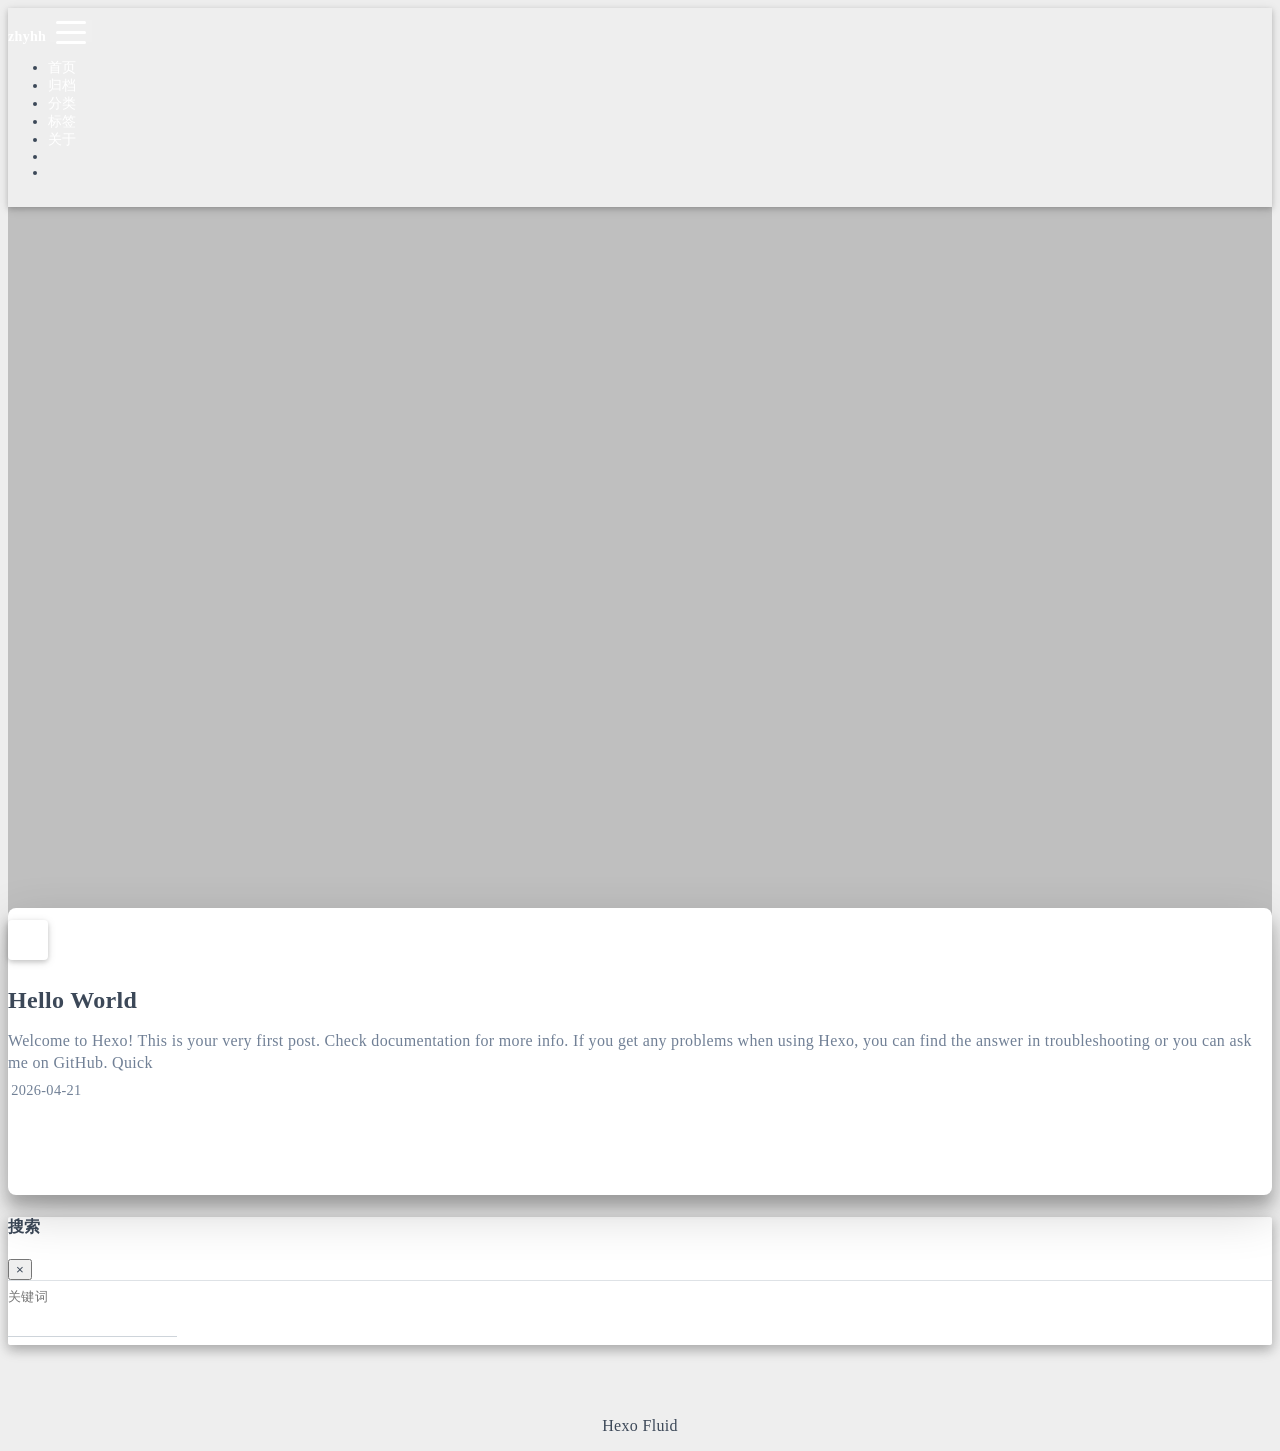
==== index.html @ b913017f "调亮头图" ====
<!DOCTYPE html>
<html lang="zh-CN" data-default-color-scheme=auto>



<head>
  <meta charset="UTF-8">

  <link rel="apple-touch-icon" sizes="76x76" href="/img/fluid.png">
  <link rel="icon" href="/img/fluid.png">
  

  <meta name="viewport" content="width=device-width, initial-scale=1.0, maximum-scale=5.0, shrink-to-fit=no">
  <meta http-equiv="x-ua-compatible" content="ie=edge">
  
  <meta name="theme-color" content="#2f4154">
  <meta name="author" content="zhyhh">
  <meta name="keywords" content="">
  
    <meta property="og:type" content="website">
<meta property="og:title" content="zhyhh&#39;s blog">
<meta property="og:url" content="http://example.com/index.html">
<meta property="og:site_name" content="zhyhh&#39;s blog">
<meta property="og:locale" content="zh_CN">
<meta property="article:author" content="zhyhh">
<meta name="twitter:card" content="summary_large_image">
  
  
    <meta name="referrer" content="no-referrer-when-downgrade">
  
  
  <title>zhyhh&#39;s blog</title>

  <link  rel="stylesheet" href="https://lib.baomitu.com/twitter-bootstrap/4.6.1/css/bootstrap.min.css" />





<!-- 主题依赖的图标库，不要自行修改 -->
<!-- Do not modify the link that theme dependent icons -->

<link rel="stylesheet" href="//at.alicdn.com/t/c/font_1749284_5i9bdhy70f8.css">



<link rel="stylesheet" href="//at.alicdn.com/t/c/font_1736178_k526ubmyhba.css">


<link  rel="stylesheet" href="/css/main.css" />


  <link id="highlight-css" rel="stylesheet" href="/css/highlight.css" />
  
    <link id="highlight-css-dark" rel="stylesheet" href="/css/highlight-dark.css" />
  




  <script id="fluid-configs">
    var Fluid = window.Fluid || {};
    Fluid.ctx = Object.assign({}, Fluid.ctx)
    var CONFIG = {"hostname":"example.com","root":"/","version":"1.9.9","typing":{"enable":true,"typeSpeed":70,"cursorChar":"_","loop":false,"scope":[]},"anchorjs":{"enable":true,"element":"h1,h2,h3,h4,h5,h6","placement":"left","visible":"hover","icon":""},"progressbar":{"enable":true,"height_px":3,"color":"#29d","options":{"showSpinner":false,"trickleSpeed":100}},"code_language":{"enable":true,"default":"TEXT"},"copy_btn":true,"image_caption":{"enable":true},"image_zoom":{"enable":true,"img_url_replace":["",""]},"toc":{"enable":true,"expand_all":true,"placement":"right","headingSelector":"h1,h2,h3,h4,h5,h6","collapseDepth":0},"lazyload":{"enable":true,"loading_img":"/img/loading.gif","onlypost":false,"offset_factor":2},"web_analytics":{"enable":false,"follow_dnt":true,"baidu":null,"google":{"measurement_id":null},"tencent":{"sid":null,"cid":null},"leancloud":{"app_id":null,"app_key":null,"server_url":null,"path":"window.location.pathname","ignore_local":false},"openkounter":{"server_url":"https://open-kounter.mintimate.cn","path":"window.location.pathname","ignore_local":false},"umami":{"src":null,"website_id":null,"domains":null,"start_time":"2024-01-01T00:00:00.000Z","token":null,"api_server":null}},"search_path":"/local-search.xml","include_content_in_search":true};

    if (CONFIG.web_analytics.follow_dnt) {
      var dntVal = navigator.doNotTrack || window.doNotTrack || navigator.msDoNotTrack;
      Fluid.ctx.dnt = dntVal && (dntVal.startsWith('1') || dntVal.startsWith('yes') || dntVal.startsWith('on'));
    }
  </script>
  <script  src="/js/utils.js" ></script>
  <script  src="/js/color-schema.js" ></script>
  


  
<meta name="generator" content="Hexo 8.1.1"></head>


<body>
  

  <header>
    

<div class="header-inner" style="height: 100vh;">
  <nav id="navbar" class="navbar fixed-top  navbar-expand-lg navbar-dark scrolling-navbar">
  <div class="container">
    <a class="navbar-brand" href="/">
      <strong>zhyhh</strong>
    </a>

    <button id="navbar-toggler-btn" class="navbar-toggler" type="button" data-toggle="collapse"
            data-target="#navbarSupportedContent"
            aria-controls="navbarSupportedContent" aria-expanded="false" aria-label="Toggle navigation">
      <div class="animated-icon"><span></span><span></span><span></span></div>
    </button>

    <!-- Collapsible content (desktop) -->
    <div class="collapse navbar-collapse" id="navbarSupportedContent">
      <ul class="navbar-nav ml-auto text-center">
        
          
          
          
          
            <li class="nav-item">
              <a class="nav-link" href="/" target="_self">
                <i class="iconfont icon-home-fill"></i>
                <span>首页</span>
              </a>
            </li>
          
        
          
          
          
          
            <li class="nav-item">
              <a class="nav-link" href="/archives/" target="_self">
                <i class="iconfont icon-archive-fill"></i>
                <span>归档</span>
              </a>
            </li>
          
        
          
          
          
          
            <li class="nav-item">
              <a class="nav-link" href="/categories/" target="_self">
                <i class="iconfont icon-category-fill"></i>
                <span>分类</span>
              </a>
            </li>
          
        
          
          
          
          
            <li class="nav-item">
              <a class="nav-link" href="/tags/" target="_self">
                <i class="iconfont icon-tags-fill"></i>
                <span>标签</span>
              </a>
            </li>
          
        
          
          
          
          
            <li class="nav-item">
              <a class="nav-link" href="/about/" target="_self">
                <i class="iconfont icon-user-fill"></i>
                <span>关于</span>
              </a>
            </li>
          
        
        
          <li class="nav-item" id="search-btn">
            <a class="nav-link" target="_self" href="javascript:;" data-toggle="modal" data-target="#modalSearch" aria-label="Search">
              <i class="iconfont icon-search"></i>
            </a>
          </li>
          
        
        
          <li class="nav-item" id="color-toggle-btn">
            <a class="nav-link" target="_self" href="javascript:;" aria-label="Color Toggle">
              <i class="iconfont icon-dark" id="color-toggle-icon"></i>
            </a>
          </li>
        
      </ul>
    </div>
  </div>
</nav>

<!-- Mobile grid menu overlay -->
<div id="mobile-grid-menu" class="d-lg-none">
  <div class="mobile-grid-menu-inner">
    <div class="container">
      <div class="row">
        
          
          
          
          
            <div class="col-4 mobile-grid-cell">
              <a href="/" target="_self">
                <div class="mobile-grid-item">
                  <i class="iconfont icon-home-fill"></i>
                  <span>首页</span>
                </div>
              </a>
            </div>
          
        
          
          
          
          
            <div class="col-4 mobile-grid-cell">
              <a href="/archives/" target="_self">
                <div class="mobile-grid-item">
                  <i class="iconfont icon-archive-fill"></i>
                  <span>归档</span>
                </div>
              </a>
            </div>
          
        
          
          
          
          
            <div class="col-4 mobile-grid-cell">
              <a href="/categories/" target="_self">
                <div class="mobile-grid-item">
                  <i class="iconfont icon-category-fill"></i>
                  <span>分类</span>
                </div>
              </a>
            </div>
          
        
          
          
          
          
            <div class="col-4 mobile-grid-cell">
              <a href="/tags/" target="_self">
                <div class="mobile-grid-item">
                  <i class="iconfont icon-tags-fill"></i>
                  <span>标签</span>
                </div>
              </a>
            </div>
          
        
          
          
          
          
            <div class="col-4 mobile-grid-cell">
              <a href="/about/" target="_self">
                <div class="mobile-grid-item">
                  <i class="iconfont icon-user-fill"></i>
                  <span>关于</span>
                </div>
              </a>
            </div>
          
        
        
          <div class="col-4 mobile-grid-cell" id="mobile-search-btn">
            <a href="javascript:;" data-toggle="modal" data-target="#modalSearch" aria-label="Search">
              <div class="mobile-grid-item">
                <i class="iconfont icon-search"></i>
                <span>搜索</span>
              </div>
            </a>
          </div>
        
        
          <div class="col-4 mobile-grid-cell" id="mobile-color-toggle-btn"
               data-label-light="开灯"
               data-label-dark="关灯">
            <a href="javascript:;" aria-label="Color Toggle">
              <div class="mobile-grid-item">
                <i class="iconfont icon-dark" id="mobile-color-toggle-icon"></i>
                <span id="mobile-color-toggle-label">关灯</span>
              </div>
            </a>
          </div>
        
      </div>
    </div>
  </div>
</div>

  

<div id="banner" class="banner" parallax=true
     style="background: url('/img/banner.png') no-repeat center center; background-size: cover;">
  <div class="full-bg-img">
    <div class="mask flex-center" style="background-color: rgba(0, 0, 0, 0.2)">
      <div class="banner-text text-center fade-in-up">
        <div class="h2">
          
            <span id="subtitle" data-typed-text="zhyhh的个人博客"></span>
          
        </div>

        
      </div>

      
        <div class="scroll-down-bar">
          <i class="iconfont icon-arrowdown"></i>
        </div>
      
    </div>
  </div>
</div>



</div>

  </header>

  <main>
    
      <div class="container nopadding-x-md">
        <div id="board"
          style="margin-top: 0">
          
          <div class="container">
            <div class="row">
              <div class="col-12 col-md-10 m-auto">
                

<h1 style="display: none">zhyhh&#39;s blog</h1>

  <div class="row mx-auto index-card">
    
    
    <article class="col-12 col-md-12 mx-auto index-info">
      <h2 class="index-header">
        
        <a href="/2026/04/21/hello-world/" target="_self">
          Hello World
        </a>
      </h2>

      
      <a class="index-excerpt index-excerpt__noimg" href="/2026/04/21/hello-world/" target="_self">
        <div>
          Welcome to Hexo! This is your very first post. Check documentation for more info. If you get any problems when using Hexo, you can find the answer in troubleshooting or you can ask me on GitHub. Quick
        </div>
      </a>

      <div class="index-btm post-metas">
        
          <div class="post-meta mr-3">
            <i class="iconfont icon-date"></i>
            <time datetime="2026-04-21 21:25" pubdate>
              2026-04-21
            </time>
          </div>
        
        
        
      </div>
    </article>
  </div>





              </div>
            </div>
          </div>
        </div>
      </div>
    

    
      <a id="scroll-top-button" aria-label="TOP" href="#" role="button">
        <i class="iconfont icon-arrowup" aria-hidden="true"></i>
      </a>
    

    
      <div class="modal fade" id="modalSearch" tabindex="-1" role="dialog" aria-labelledby="ModalLabel"
     aria-hidden="true">
  <div class="modal-dialog modal-dialog-scrollable modal-lg" role="document">
    <div class="modal-content">
      <div class="modal-header text-center">
        <h4 class="modal-title w-100 font-weight-bold">搜索</h4>
        <button type="button" id="local-search-close" class="close" data-dismiss="modal" aria-label="Close">
          <span aria-hidden="true">&times;</span>
        </button>
      </div>
      <div class="modal-body mx-3">
        <div class="md-form mb-5">
          <input type="text" id="local-search-input" class="form-control validate">
          <label data-error="x" data-success="v" for="local-search-input">关键词</label>
        </div>
        <div class="list-group" id="local-search-result"></div>
      </div>
    </div>
  </div>
</div>

    

    
  </main>

  <footer>
    <div class="footer-inner">
  
    <div class="footer-content">
       <a href="https://hexo.io" target="_blank" rel="nofollow noopener"><span>Hexo</span></a> <i class="iconfont icon-love"></i> <a href="https://github.com/fluid-dev/hexo-theme-fluid" target="_blank" rel="nofollow noopener"><span>Fluid</span></a> 
    </div>
  
  
  
</div>

  </footer>

  <!-- Scripts -->
  
  <script  src="https://lib.baomitu.com/nprogress/0.2.0/nprogress.min.js" ></script>
  <link  rel="stylesheet" href="https://lib.baomitu.com/nprogress/0.2.0/nprogress.min.css" />

  <script>
    NProgress.configure({"showSpinner":false,"trickleSpeed":100})
    NProgress.start()
    window.addEventListener('load', function() {
      NProgress.done();
    })
  </script>


<script  src="https://lib.baomitu.com/jquery/3.6.4/jquery.min.js" ></script>
<script  src="https://lib.baomitu.com/twitter-bootstrap/4.6.1/js/bootstrap.min.js" ></script>
<script  src="/js/events.js" ></script>
<script  src="/js/plugins.js" ></script>


  <script  src="https://lib.baomitu.com/typed.js/2.0.12/typed.min.js" ></script>
  <script>
    (function (window, document) {
      var typing = Fluid.plugins.typing;
      var subtitle = document.getElementById('subtitle');
      if (!subtitle || !typing) {
        return;
      }
      var text = subtitle.getAttribute('data-typed-text');
      
        typing(text);
      
    })(window, document);
  </script>




  
    <script  src="/js/img-lazyload.js" ></script>
  




  <script  src="/js/local-search.js" ></script>




  
<script src="/js/click-firework.js"></script>



<!-- 主题的启动项，将它保持在最底部 -->
<!-- the boot of the theme, keep it at the bottom -->
<script  src="/js/boot.js" ></script>


  

  <noscript>
    <div class="noscript-warning">博客在允许 JavaScript 运行的环境下浏览效果更佳</div>
  </noscript>
</body>
</html>
---- css/main.css ----
.anchorjs-link {
  text-decoration: none !important;
  transition: opacity 0.2s ease-in-out;
}
.markdown-body h1:hover > .anchorjs-link,
h2:hover > .anchorjs-link,
h3:hover > .anchorjs-link,
h4:hover > .anchorjs-link,
h5:hover > .anchorjs-link,
h6:hover > .anchorjs-link {
  opacity: 1;
}
.banner {
  height: 100%;
  position: relative;
  overflow: hidden;
  cursor: default;
}
.banner .mask {
  position: absolute;
  width: 100%;
  height: 100%;
  background-color: rgba(0,0,0,0.3);
}
.banner[parallax="true"] {
  will-change: transform;
  -webkit-transform-style: preserve-3d;
  -webkit-backface-visibility: hidden;
  transition: transform 0.05s ease-out;
}
@media (max-width: 100vh) {
  .header-inner {
    max-height: 100vw;
  }
  #board {
    margin-top: -1rem !important;
  }
}
@media (max-width: 79.99vh) {
  .scroll-down-bar {
    display: none;
  }
}
#board {
  position: relative;
  margin-top: -2rem;
  padding: 3rem 0;
  background-color: var(--board-bg-color);
  transition: background-color 0.2s ease-in-out;
  border-radius: 0.5rem;
  z-index: 3;
  -webkit-box-shadow: 0 12px 15px 0 rgba(0,0,0,0.24), 0 17px 50px 0 rgba(0,0,0,0.19);
  box-shadow: 0 12px 15px 0 rgba(0,0,0,0.24), 0 17px 50px 0 rgba(0,0,0,0.19);
}
.code-widget {
  display: inline-block;
  background-color: transparent;
  font-size: 0.75rem;
  line-height: 1;
  font-weight: bold;
  padding: 0.3rem 0.1rem 0.1rem 0.1rem;
  position: absolute;
  right: 0.45rem;
  top: 0.15rem;
  z-index: 1;
}
.code-widget-light {
  color: #999;
}
.code-widget-dark {
  color: #bababa;
}
.copy-btn {
  cursor: pointer;
  user-select: none;
  -webkit-appearance: none;
  outline: none;
}
.copy-btn > i {
  font-size: 0.75rem !important;
  font-weight: 400;
  margin-right: 0.15rem;
  opacity: 0;
  transition: opacity 0.2s ease-in-out;
}
.markdown-body pre:hover > .copy-btn > i {
  opacity: 0.9;
}
.markdown-body pre:hover > .copy-btn,
.markdown-body pre:not(:hover) > .copy-btn {
  outline: none;
}
.license-box {
  background-color: rgba(27,31,35,0.05);
  transition: background-color 0.2s ease-in-out;
  border-radius: 4px;
  font-size: 0.9rem;
  overflow: hidden;
  padding: 1.25rem;
  position: relative;
  z-index: 1;
}
.license-box .license-icon {
  position: absolute;
  top: 50%;
  left: 100%;
}
.license-box .license-icon::after {
  content: "\e8e4";
  font-size: 12.5rem;
  line-height: 1;
  opacity: 0.1;
  position: relative;
  left: -0.85em;
  bottom: 0.5em;
  z-index: -1;
}
.license-box .license-title {
  margin-bottom: 1rem;
}
.license-box .license-title div:nth-child(1) {
  line-height: 1.2;
  margin-bottom: 0.25rem;
}
.license-box .license-title div:nth-child(2) {
  color: var(--sec-text-color);
  font-size: 0.8rem;
}
.license-box .license-meta {
  align-items: center;
  display: flex;
  flex-wrap: wrap;
  justify-content: flex-start;
}
.license-box .license-meta .license-meta-item {
  align-items: center;
  justify-content: center;
  margin-right: 1.5rem;
}
.license-box .license-meta .license-meta-item div:nth-child(1) {
  color: var(--sec-text-color);
  font-size: 0.8rem;
  font-weight: normal;
}
.license-box .license-meta .license-meta-item i.iconfont {
  font-size: 1rem;
}
@media (max-width: 575px) and (min-width: 425px) {
  .license-box .license-meta .license-meta-item {
    display: flex;
    justify-content: flex-start;
    flex-wrap: wrap;
    font-size: 0.8rem;
    flex: 0 0 50%;
    max-width: 50%;
    margin-right: 0;
  }
  .license-box .license-meta .license-meta-item div:nth-child(1) {
    margin-right: 0.5rem;
  }
  .license-box .license-meta .license-meta-date {
    order: -1;
  }
}
@media (max-width: 424px) {
  .license-box::after {
    top: -65px;
  }
  .license-box .license-meta {
    flex-direction: column;
    align-items: flex-start;
  }
  .license-box .license-meta .license-meta-item {
    display: flex;
    flex-wrap: wrap;
    font-size: 0.8rem;
  }
  .license-box .license-meta .license-meta-item div:nth-child(1) {
    margin-right: 0.5rem;
  }
}
.footer-inner {
  padding: 3rem 0 1rem 0;
  text-align: center;
}
.footer-inner > div:not(:first-child) {
  margin: 0.25rem 0;
  font-size: 0.85rem;
}
.footer-inner .statistics {
  display: flex;
  flex-direction: row;
  justify-content: center;
}
.footer-inner .statistics > span {
  flex: 1;
  margin: 0 0.25rem;
}
.footer-inner .statistics > *:nth-last-child(2):first-child {
  text-align: right;
}
.footer-inner .statistics > *:nth-last-child(2):first-child ~ * {
  text-align: left;
}
.footer-inner .beian {
  display: flex;
  flex-direction: row;
  justify-content: center;
}
.footer-inner .beian > * {
  margin: 0 0.25rem;
}
.footer-inner .beian-police {
  position: relative;
  overflow: hidden;
  display: inline-flex;
  align-items: center;
  justify-content: left;
}
.footer-inner .beian-police img {
  margin-right: 3px;
  width: 1rem;
  height: 1rem;
  margin-bottom: 0.1rem;
}
@media (max-width: 424px) {
  .footer-inner .statistics {
    flex-direction: column;
  }
  .footer-inner .statistics > *:nth-last-child(2):first-child {
    text-align: center;
  }
  .footer-inner .statistics > *:nth-last-child(2):first-child ~ * {
    text-align: center;
  }
  .footer-inner .beian {
    flex-direction: column;
  }
  .footer-inner .beian .beian-police {
    justify-content: center;
  }
  .footer-inner .beian > *:nth-last-child(2):first-child {
    text-align: center;
  }
  .footer-inner .beian > *:nth-last-child(2):first-child ~ * {
    text-align: center;
  }
}
sup > a::before,
.footnote-text::before {
  display: block;
  content: "";
  margin-top: -5rem;
  height: 5rem;
  width: 1px;
  visibility: hidden;
}
sup > a::before,
.footnote-text::before {
  display: inline-block;
}
.footnote-item::before {
  display: block;
  content: "";
  margin-top: -5rem;
  height: 5rem;
  width: 1px;
  visibility: hidden;
}
.footnote-list ol {
  list-style-type: none;
  counter-reset: sectioncounter;
  padding-left: 0.5rem;
  font-size: 0.95rem;
}
.footnote-list ol li:before {
  font-family: "Helvetica Neue", monospace, "Monaco";
  content: "[" counter(sectioncounter) "]";
  counter-increment: sectioncounter;
}
.footnote-list ol li+li {
  margin-top: 0.5rem;
}
.footnote-text {
  padding-left: 0.5em;
}
.navbar {
  background-color: transparent;
  font-size: 0.875rem;
  box-shadow: 0 2px 5px 0 rgba(0,0,0,0.16), 0 2px 10px 0 rgba(0,0,0,0.12);
  -webkit-box-shadow: 0 2px 5px 0 rgba(0,0,0,0.16), 0 2px 10px 0 rgba(0,0,0,0.12);
}
.navbar .navbar-brand {
  color: var(--navbar-text-color);
}
.navbar .navbar-toggler .animated-icon span {
  background-color: var(--navbar-text-color);
}
.navbar .nav-item .nav-link {
  display: block;
  color: var(--navbar-text-color);
  transition: color 0.2s ease-in-out, background-color 0.2s ease-in-out;
}
.navbar .nav-item .nav-link:hover {
  color: var(--link-hover-color);
}
.navbar .nav-item .nav-link:focus {
  color: var(--navbar-text-color);
}
.navbar .nav-item .nav-link i {
  font-size: 0.875rem;
  line-height: inherit;
}
.navbar .nav-item .nav-link i:only-child {
  margin: 0 0.2rem;
}
.navbar .navbar-toggler {
  border-width: 0;
  outline: 0;
}
.navbar.scrolling-navbar {
  will-change: background, padding;
  -webkit-transition: background 0.5s ease-in-out, padding 0.5s ease-in-out;
  transition: background 0.5s ease-in-out, padding 0.5s ease-in-out;
}
@media (min-width: 600px) {
  .navbar.scrolling-navbar {
    padding-top: 12px;
    padding-bottom: 12px;
  }
  .navbar.scrolling-navbar .navbar-nav > li {
    -webkit-transition-duration: 1s;
    transition-duration: 1s;
  }
}
.navbar.scrolling-navbar.top-nav-collapse {
  padding-top: 5px;
  padding-bottom: 5px;
}
.navbar .dropdown-menu {
  font-size: 0.875rem;
  color: var(--navbar-text-color);
  background-color: rgba(0,0,0,0.3);
  border: none;
  min-width: 8rem;
  -webkit-transition: background 0.5s ease-in-out, padding 0.5s ease-in-out;
  transition: background 0.5s ease-in-out, padding 0.5s ease-in-out;
}
@media (max-width: 991.98px) {
  .navbar .dropdown-menu {
    text-align: center;
  }
}
.navbar .dropdown-item {
  color: var(--navbar-text-color);
}
.navbar .dropdown-item:hover,
.navbar .dropdown-item:focus {
  color: var(--link-hover-color);
  background-color: rgba(0,0,0,0.1);
}
@media (min-width: 992px) {
  .navbar .dropdown:hover > .dropdown-menu {
    display: block;
  }
  .navbar .dropdown > .dropdown-toggle:active {
    pointer-events: none;
  }
  .navbar .dropdown-menu {
    top: 95%;
  }
}
.navbar .animated-icon {
  width: 30px;
  height: 20px;
  position: relative;
  margin: 0;
  -webkit-transform: rotate(0deg);
  -moz-transform: rotate(0deg);
  -o-transform: rotate(0deg);
  transform: rotate(0deg);
  -webkit-transition: 0.5s ease-in-out;
  -moz-transition: 0.5s ease-in-out;
  -o-transition: 0.5s ease-in-out;
  transition: 0.5s ease-in-out;
  cursor: pointer;
}
.navbar .animated-icon span {
  display: block;
  position: absolute;
  height: 3px;
  width: 100%;
  border-radius: 9px;
  opacity: 1;
  left: 0;
  -webkit-transform: rotate(0deg);
  -moz-transform: rotate(0deg);
  -o-transform: rotate(0deg);
  transform: rotate(0deg);
  -webkit-transition: 0.25s ease-in-out;
  -moz-transition: 0.25s ease-in-out;
  -o-transition: 0.25s ease-in-out;
  transition: 0.25s ease-in-out;
  background: #fff;
}
.navbar .animated-icon span:nth-child(1) {
  top: 0;
}
.navbar .animated-icon span:nth-child(2) {
  top: 10px;
}
.navbar .animated-icon span:nth-child(3) {
  top: 20px;
}
.navbar .animated-icon.open span:nth-child(1) {
  top: 11px;
  -webkit-transform: rotate(135deg);
  -moz-transform: rotate(135deg);
  -o-transform: rotate(135deg);
  transform: rotate(135deg);
}
.navbar .animated-icon.open span:nth-child(2) {
  opacity: 0;
  left: -60px;
}
.navbar .animated-icon.open span:nth-child(3) {
  top: 11px;
  -webkit-transform: rotate(-135deg);
  -moz-transform: rotate(-135deg);
  -o-transform: rotate(-135deg);
  transform: rotate(-135deg);
}
@supports (-webkit-backdrop-filter: blur(3px)) or (backdrop-filter: blur(3px)) {
  .navbar .dropdown-collapse,
  .top-nav-collapse,
  .navbar-col-show {
    background: rgba(47,65,84,0.7);
    -webkit-backdrop-filter: blur(3px);
    backdrop-filter: blur(3px);
  }
}
@supports not ((-webkit-backdrop-filter: blur(3px)) or (backdrop-filter: blur(3px))) {
  .navbar .dropdown-collapse,
  .top-nav-collapse,
  .navbar-col-show {
    background: #2f4154;
  }
}
@media (max-width: 767px) {
  .navbar {
    font-size: 1rem;
    line-height: 2.5rem;
  }
}
.banner-text {
  color: var(--subtitle-color);
  max-width: calc(960px - 6rem);
  width: 80%;
  overflow-wrap: break-word;
}
.banner-text .typed-cursor {
  margin: 0 0.2rem;
}
@media (max-width: 767px) {
  #subtitle,
  .typed-cursor {
    font-size: 1.5rem;
  }
}
@media (max-width: 575px) {
  .banner-text {
    font-size: 0.9rem;
  }
  #subtitle,
  .typed-cursor {
    font-size: 1.35rem;
  }
}
#mobile-grid-menu {
  display: block;
  position: fixed;
  top: 0;
  left: 0;
  right: 0;
  bottom: 0;
  z-index: 1029;
  overflow-y: auto;
  -webkit-overflow-scrolling: touch;
  pointer-events: none;
  opacity: 0;
  transform: translateY(-12px);
  transition: opacity 0.18s ease, transform 0.18s ease;
  will-change: opacity, transform;
/* 若浏览器支持 backdrop-filter，则启用毛玻璃 */
/* 若浏览器器不支持，则使用透明 */
}
@supports (-webkit-backdrop-filter: blur(3px)) or (backdrop-filter: blur(3px)) {
  #mobile-grid-menu {
    background: rgba(47,65,84,0.7);
    -webkit-backdrop-filter: blur(3px);
    backdrop-filter: blur(3px);
  }
}
@supports not ((-webkit-backdrop-filter: blur(3px)) or (backdrop-filter: blur(3px))) {
  #mobile-grid-menu {
    background: #2f4154;
  }
}
#mobile-grid-menu.show {
  pointer-events: auto;
  opacity: 1;
  transform: translateY(0);
}
#mobile-grid-menu.show .mobile-grid-cell,
#mobile-grid-menu.show .mobile-grid-group-header {
  animation: mobile-grid-cell-in 0.18s ease both;
}
#mobile-grid-menu .mobile-grid-menu-inner {
  padding-top: 70px;
  padding-bottom: 2rem;
}
#mobile-grid-menu .mobile-grid-group-header {
  color: var(--navbar-text-color);
  font-size: 0.8rem;
  opacity: 0.6;
  text-transform: uppercase;
  letter-spacing: 0.05em;
  padding: 1rem 15px 0.4rem;
  border-top: 1px solid rgba(255,255,255,0.1);
  margin-top: 0.5rem;
}
#mobile-grid-menu .mobile-grid-group-header:first-child {
  border-top: none;
  margin-top: 0;
}
#mobile-grid-menu .mobile-grid-group-header i {
  margin-right: 0.3rem;
  font-size: 0.8rem;
}
#mobile-grid-menu .mobile-grid-cell {
  padding: 0.5rem;
}
#mobile-grid-menu .mobile-grid-item {
  display: flex;
  flex-direction: column;
  align-items: center;
  justify-content: center;
  padding: 1rem 0.5rem;
  border-radius: 12px;
  background-color: rgba(255,255,255,0.08);
  transition: background-color 0.2s ease-in-out, transform 0.15s ease-in-out;
  cursor: pointer;
  min-height: 80px;
}
#mobile-grid-menu .mobile-grid-item:hover,
#mobile-grid-menu .mobile-grid-item:active {
  background-color: rgba(255,255,255,0.18);
  transform: scale(0.96);
}
#mobile-grid-menu .mobile-grid-item i {
  font-size: 1.6rem;
  color: var(--navbar-text-color);
  margin-bottom: 0.4rem;
  line-height: 1;
}
#mobile-grid-menu .mobile-grid-item span {
  font-size: 0.78rem;
  color: var(--navbar-text-color);
  text-align: center;
  line-height: 1.2;
  word-break: break-word;
}
#mobile-grid-menu a {
  text-decoration: none;
  color: var(--navbar-text-color);
}
#mobile-grid-menu a:hover {
  color: var(--navbar-text-color);
}
@media (max-width: 991.98px) {
  #navbarSupportedContent {
    display: none !important;
  }
}
.modal-dialog .modal-content {
  background-color: var(--board-bg-color);
  border: 0;
  border-radius: 0.125rem;
  -webkit-box-shadow: 0 5px 11px 0 rgba(0,0,0,0.18), 0 4px 15px 0 rgba(0,0,0,0.15);
  box-shadow: 0 5px 11px 0 rgba(0,0,0,0.18), 0 4px 15px 0 rgba(0,0,0,0.15);
}
.modal-dialog .modal-content .modal-header {
  border-bottom-color: var(--line-color);
  transition: border-bottom-color 0.2s ease-in-out;
}
.close {
  color: var(--text-color);
}
.close:hover {
  color: var(--link-hover-color);
}
.close:focus {
  outline: 0;
}
.modal-dialog .modal-content .modal-header {
  border-top-left-radius: 0.125rem;
  border-top-right-radius: 0.125rem;
  border-bottom: 1px solid #dee2e6;
}
.md-form {
  position: relative;
  margin-top: 1.5rem;
  margin-bottom: 1.5rem;
}
.md-form input[type] {
  -webkit-box-sizing: content-box;
  box-sizing: content-box;
  background-color: transparent;
  border: none;
  border-bottom: 1px solid #ced4da;
  border-radius: 0;
  outline: none;
  -webkit-box-shadow: none;
  box-shadow: none;
  transition: border-color 0.15s ease-in-out, box-shadow 0.15s ease-in-out, -webkit-box-shadow 0.15s ease-in-out;
}
.md-form input[type]:focus:not([readonly]) {
  border-bottom: 1px solid #4285f4;
  -webkit-box-shadow: 0 1px 0 0 #4285f4;
  box-shadow: 0 1px 0 0 #4285f4;
}
.md-form input[type]:focus:not([readonly]) + label {
  color: #4285f4;
}
.md-form input[type].valid,
.md-form input[type]:focus.valid {
  border-bottom: 1px solid #00c851;
  -webkit-box-shadow: 0 1px 0 0 #00c851;
  box-shadow: 0 1px 0 0 #00c851;
}
.md-form input[type].valid + label,
.md-form input[type]:focus.valid + label {
  color: #00c851;
}
.md-form input[type].invalid,
.md-form input[type]:focus.invalid {
  border-bottom: 1px solid #f44336;
  -webkit-box-shadow: 0 1px 0 0 #f44336;
  box-shadow: 0 1px 0 0 #f44336;
}
.md-form input[type].invalid + label,
.md-form input[type]:focus.invalid + label {
  color: #f44336;
}
.md-form input[type].validate {
  margin-bottom: 2.5rem;
}
.md-form input[type].form-control {
  height: auto;
  padding: 0.6rem 0 0.4rem 0;
  margin: 0 0 0.5rem 0;
  color: var(--text-color);
  background-color: transparent;
  border-radius: 0;
}
.md-form label {
  font-size: 0.8rem;
  position: absolute;
  top: -1rem;
  left: 0;
  color: #757575;
  cursor: text;
  transition: color 0.2s ease-out;
}
.modal-open[style] {
  padding-right: 0 !important;
  overflow: auto;
}
.modal-open[style] #navbar[style] {
  padding-right: 1rem !important;
}
#nprogress .bar {
  height: 3px !important;
  background-color: #29d !important;
}
#nprogress .peg {
  box-shadow: 0 0 14px #29d, 0 0 8px #29d !important;
}
@media (max-width: 575px) {
  #nprogress .bar {
    display: none;
  }
}
.noscript-warning {
  background-color: #f55;
  color: #fff;
  font-family: sans-serif;
  font-size: 1rem;
  font-weight: bold;
  position: fixed;
  left: 0;
  bottom: 0;
  text-align: center;
  width: 100%;
  z-index: 99;
}
.pagination {
  margin-top: 3rem;
  justify-content: center;
}
.pagination .space {
  align-self: flex-end;
}
.pagination .page-number,
.pagination .current,
.pagination .extend {
  outline: 0;
  border: 0;
  background-color: transparent;
  font-size: 0.9rem;
  padding: 0.5rem 0.75rem;
  line-height: 1.25;
  border-radius: 0.125rem;
}
.pagination .page-number {
  margin: 0 0.05rem;
}
.pagination .page-number:hover,
.pagination .current {
  transition: background-color 0.2s ease-in-out;
  background-color: var(--link-hover-bg-color);
}
.qr-trigger {
  cursor: pointer;
  position: relative;
}
.qr-trigger:hover .qr-img {
  display: block;
  transition: all 0.3s;
}
.qr-img {
  max-width: 12rem;
  position: absolute;
  right: -5.25rem;
  z-index: 99;
  display: none;
  border-radius: 0.2rem;
  background-color: transparent;
  box-shadow: 0 0 20px -5px rgba(158,158,158,0.2);
}
.scroll-down-bar {
  position: absolute;
  width: 100%;
  height: 6rem;
  text-align: center;
  cursor: pointer;
  bottom: 0;
}
.scroll-down-bar i.iconfont {
  font-size: 2rem;
  font-weight: bold;
  display: inline-block;
  position: relative;
  padding-top: 2rem;
  color: var(--subtitle-color);
  transform: translateZ(0);
  animation: scroll-down 1.5s infinite;
}
#scroll-top-button {
  position: fixed;
  z-index: 99;
  background: var(--board-bg-color);
  transition: background-color 0.2s ease-in-out, bottom 0.3s ease;
  border-radius: 4px;
  min-width: 40px;
  min-height: 40px;
  bottom: -60px;
  outline: none;
  display: flex;
  display: -webkit-flex;
  align-items: center;
  box-shadow: 0 2px 5px 0 rgba(0,0,0,0.16), 0 2px 10px 0 rgba(0,0,0,0.12);
}
#scroll-top-button i {
  font-size: 32px;
  margin: auto;
  color: var(--sec-text-color);
}
#scroll-top-button:hover i,
#scroll-top-button:active i {
  animation-name: scroll-top;
  animation-duration: 1s;
  animation-delay: 0.1s;
  animation-timing-function: ease-in-out;
  animation-iteration-count: infinite;
  animation-fill-mode: forwards;
  animation-direction: alternate;
}
#local-search-result .search-list-title {
  border-left: 3px solid #0d47a1;
}
#local-search-result .search-list-content {
  padding: 0 1.25rem;
}
#local-search-result .search-word {
  color: #ff4500;
}
#toc {
  visibility: hidden;
}
.toc-header {
  margin-bottom: 0.5rem;
  font-weight: bold;
  line-height: 1.2;
}
.toc-header,
.toc-header > i {
  font-size: 1.25rem;
}
.toc-body {
  max-height: 75vh;
  overflow-y: auto;
  overflow: -moz-scrollbars-none;
  -ms-overflow-style: none;
}
.toc-body ol {
  list-style: none;
  padding-inline-start: 1rem;
}
.toc-body::-webkit-scrollbar {
  display: none;
}
.tocbot-list {
  position: relative;
}
.tocbot-list ol {
  list-style: none;
  padding-left: 1rem;
}
.tocbot-list a {
  font-size: 0.95rem;
}
.tocbot-list ol a {
  font-size: 0.85rem;
}
.tocbot-link {
  color: var(--text-color);
}
.toc-toggle {
  display: inline-block;
  width: 0.7rem;
  text-align: center;
  margin-right: 0.15rem;
  cursor: pointer;
  user-select: none;
  color: var(--text-color);
  font-size: 0.9rem;
  line-height: 1;
  transition: transform 0.2s ease-in-out;
}
.toc-toggle.toc-toggle-collapsed {
  transform: rotate(0deg);
}
.toc-toggle.toc-toggle-expanded {
  transform: rotate(90deg);
}
.toc-toggle.toc-toggle-placeholder {
  visibility: hidden;
  pointer-events: none;
  cursor: default;
  transform: none;
}
.tocbot-active-link {
  font-weight: bold;
  color: var(--link-hover-color);
}
.tocbot-is-collapsed {
  max-height: 0;
}
.tocbot-is-collapsible {
  overflow: hidden;
  transition: all 0.3s ease-in-out;
}
.toc-list-item {
  padding: 0.1rem 0;
  white-space: nowrap;
  overflow: hidden;
  text-overflow: ellipsis;
}
.toc-list-item.is-active-li::before {
  height: 1rem;
  margin: 0.25rem 0;
  visibility: visible;
}
.toc-list-item::before {
  width: 0.15rem;
  height: 0.2rem;
  position: absolute;
  left: 0.25rem;
  content: "";
  border-radius: 2px;
  margin: 0.65rem 0;
  background: var(--link-hover-color);
  visibility: hidden;
  transition: height 0.1s ease-in-out, margin 0.1s ease-in-out, visibility 0.1s ease-in-out;
}
.sidebar {
  position: -webkit-sticky;
  position: sticky;
  top: 2rem;
  padding: 3rem 0;
}
html {
  font-size: 16px;
  letter-spacing: 0.02em;
}
html,
body {
  height: 100%;
  font-family: var(--font-family-sans-serif);
  overflow-wrap: break-word;
}
body {
  transition: color 0.2s ease-in-out, background-color 0.2s ease-in-out;
  background-color: var(--body-bg-color);
  color: var(--text-color);
  -webkit-font-smoothing: antialiased;
  -moz-osx-font-smoothing: grayscale;
}
body a {
  color: var(--text-color);
  text-decoration: none;
  cursor: pointer;
  transition: color 0.2s ease-in-out, background-color 0.2s ease-in-out;
}
body a:hover {
  color: var(--link-hover-color);
  text-decoration: none;
  transition: color 0.2s ease-in-out, background-color 0.2s ease-in-out;
}
code {
  color: inherit;
}
table {
  font-size: inherit;
  color: var(--post-text-color);
}
img[lazyload] {
  object-fit: cover;
}
*[align="left"] {
  text-align: left;
}
*[align="center"] {
  text-align: center;
}
*[align="right"] {
  text-align: right;
}
::-webkit-scrollbar {
  width: 6px;
  height: 6px;
}
::-webkit-scrollbar-thumb {
  background-color: var(--scrollbar-color);
  border-radius: 6px;
}
::-webkit-scrollbar-thumb:hover {
  background-color: var(--scrollbar-hover-color);
}
::-webkit-scrollbar-corner {
  background-color: transparent;
}
label {
  margin-bottom: 0;
}
i.iconfont {
  font-size: 1em;
  line-height: 1;
}
body.mobile-menu-open {
  overflow: hidden;
}
:root {
  --color-mode: "light";
  --body-bg-color: #eee;
  --board-bg-color: #fff;
  --text-color: #3c4858;
  --sec-text-color: #718096;
  --post-text-color: #2c3e50;
  --post-heading-color: #1a202c;
  --post-link-color: #0366d6;
  --link-hover-color: #30a9de;
  --link-hover-bg-color: #f8f9fa;
  --line-color: #eaecef;
  --navbar-bg-color: #2f4154;
  --navbar-text-color: #fff;
  --subtitle-color: #fff;
  --scrollbar-color: #c4c6c9;
  --scrollbar-hover-color: #a6a6a6;
  --button-bg-color: transparent;
  --button-hover-bg-color: #f2f3f5;
  --highlight-bg-color: #f6f8fa;
  --inlinecode-bg-color: rgba(175,184,193,0.2);
  --fold-title-color: #3c4858;
  --fold-border-color: #eaecef;
}
@media (prefers-color-scheme: dark) {
  :root {
    --color-mode: "dark";
  }
  :root:not([data-user-color-scheme]) {
    --body-bg-color: #181c27;
    --board-bg-color: #252d38;
    --text-color: #c4c6c9;
    --sec-text-color: #a7a9ad;
    --post-text-color: #c4c6c9;
    --post-heading-color: #c4c6c9;
    --post-link-color: #1589e9;
    --link-hover-color: #30a9de;
    --link-hover-bg-color: #364151;
    --line-color: #435266;
    --navbar-bg-color: #1f3144;
    --navbar-text-color: #d0d0d0;
    --subtitle-color: #d0d0d0;
    --scrollbar-color: #687582;
    --scrollbar-hover-color: #9da8b3;
    --button-bg-color: transparent;
    --button-hover-bg-color: #46647e;
    --highlight-bg-color: #303030;
    --inlinecode-bg-color: rgba(99,110,123,0.4);
    --fold-title-color: #c4c6c9;
    --fold-border-color: #435266;
  }
  :root:not([data-user-color-scheme]) img {
    -webkit-filter: brightness(0.9);
    filter: brightness(0.9);
    transition: filter 0.2s ease-in-out;
  }
  @supports (-webkit-backdrop-filter: blur(3px)) or (backdrop-filter: blur(3px)) {
    :root:not([data-user-color-scheme]) .navbar .dropdown-collapse,
    :root:not([data-user-color-scheme]) .top-nav-collapse,
    :root:not([data-user-color-scheme]) .navbar-col-show {
      background: rgba(31,49,68,0.7);
      -webkit-backdrop-filter: blur(3px);
      backdrop-filter: blur(3px);
    }
  }
  @supports not ((-webkit-backdrop-filter: blur(3px)) or (backdrop-filter: blur(3px))) {
    :root:not([data-user-color-scheme]) .navbar .dropdown-collapse,
    :root:not([data-user-color-scheme]) .top-nav-collapse,
    :root:not([data-user-color-scheme]) .navbar-col-show {
      background: #1f3144;
    }
  }
  :root:not([data-user-color-scheme]) .license-box {
    background-color: rgba(62,75,94,0.35);
    transition: background-color 0.2s ease-in-out;
  }
  :root:not([data-user-color-scheme]) .gt-comment-admin .gt-comment-content {
    background-color: transparent;
    transition: background-color 0.2s ease-in-out;
  }
}
@media not print {
  [data-user-color-scheme="dark"] {
    --body-bg-color: #181c27;
    --board-bg-color: #252d38;
    --text-color: #c4c6c9;
    --sec-text-color: #a7a9ad;
    --post-text-color: #c4c6c9;
    --post-heading-color: #c4c6c9;
    --post-link-color: #1589e9;
    --link-hover-color: #30a9de;
    --link-hover-bg-color: #364151;
    --line-color: #435266;
    --navbar-bg-color: #1f3144;
    --navbar-text-color: #d0d0d0;
    --subtitle-color: #d0d0d0;
    --scrollbar-color: #687582;
    --scrollbar-hover-color: #9da8b3;
    --button-bg-color: transparent;
    --button-hover-bg-color: #46647e;
    --highlight-bg-color: #303030;
    --inlinecode-bg-color: rgba(99,110,123,0.4);
    --fold-title-color: #c4c6c9;
    --fold-border-color: #435266;
  }
  [data-user-color-scheme="dark"] img {
    -webkit-filter: brightness(0.9);
    filter: brightness(0.9);
    transition: filter 0.2s ease-in-out;
  }
  @supports (-webkit-backdrop-filter: blur(3px)) or (backdrop-filter: blur(3px)) {
    [data-user-color-scheme="dark"] .navbar .dropdown-collapse,
    [data-user-color-scheme="dark"] .top-nav-collapse,
    [data-user-color-scheme="dark"] .navbar-col-show {
      background: rgba(31,49,68,0.7);
      -webkit-backdrop-filter: blur(3px);
      backdrop-filter: blur(3px);
    }
  }
  @supports not ((-webkit-backdrop-filter: blur(3px)) or (backdrop-filter: blur(3px))) {
    [data-user-color-scheme="dark"] .navbar .dropdown-collapse,
    [data-user-color-scheme="dark"] .top-nav-collapse,
    [data-user-color-scheme="dark"] .navbar-col-show {
      background: #1f3144;
    }
  }
  [data-user-color-scheme="dark"] .license-box {
    background-color: rgba(62,75,94,0.35);
    transition: background-color 0.2s ease-in-out;
  }
  [data-user-color-scheme="dark"] .gt-comment-admin .gt-comment-content {
    background-color: transparent;
    transition: background-color 0.2s ease-in-out;
  }
}
@media print {
  :root {
    --color-mode: "light";
  }
}
.fade-in-up {
  -webkit-animation-name: fade-in-up;
  animation-name: fade-in-up;
}
.hidden-mobile {
  display: block;
}
.visible-mobile {
  display: none;
}
@media (max-width: 575px) {
  .hidden-mobile {
    display: none;
  }
  .visible-mobile {
    display: block;
  }
}
.nomargin-x {
  margin-left: 0 !important;
  margin-right: 0 !important;
}
.nopadding-x {
  padding-left: 0 !important;
  padding-right: 0 !important;
}
@media (max-width: 767px) {
  .nopadding-x-md {
    padding-left: 0 !important;
    padding-right: 0 !important;
  }
}
.flex-center {
  display: -webkit-box;
  display: -ms-flexbox;
  display: flex;
  -webkit-box-align: center;
  -ms-flex-align: center;
  align-items: center;
  -webkit-box-pack: center;
  -ms-flex-pack: center;
  justify-content: center;
  height: 100%;
}
.hover-with-bg {
  display: inline-block;
  line-height: 1;
}
.hover-with-bg:hover {
  background-color: var(--link-hover-bg-color);
  transition-duration: 0.2s;
  transition-timing-function: ease-in-out;
  border-radius: 0.2rem;
}
@-moz-keyframes fade-in-up {
  from {
    opacity: 0;
    -webkit-transform: translate3d(0, 100%, 0);
    transform: translate3d(0, 100%, 0);
  }
  to {
    opacity: 1;
    -webkit-transform: translate3d(0, 0, 0);
    transform: translate3d(0, 0, 0);
  }
}
@-webkit-keyframes fade-in-up {
  from {
    opacity: 0;
    -webkit-transform: translate3d(0, 100%, 0);
    transform: translate3d(0, 100%, 0);
  }
  to {
    opacity: 1;
    -webkit-transform: translate3d(0, 0, 0);
    transform: translate3d(0, 0, 0);
  }
}
@-o-keyframes fade-in-up {
  from {
    opacity: 0;
    -webkit-transform: translate3d(0, 100%, 0);
    transform: translate3d(0, 100%, 0);
  }
  to {
    opacity: 1;
    -webkit-transform: translate3d(0, 0, 0);
    transform: translate3d(0, 0, 0);
  }
}
@keyframes fade-in-up {
  from {
    opacity: 0;
    -webkit-transform: translate3d(0, 100%, 0);
    transform: translate3d(0, 100%, 0);
  }
  to {
    opacity: 1;
    -webkit-transform: translate3d(0, 0, 0);
    transform: translate3d(0, 0, 0);
  }
}
@-moz-keyframes scroll-down {
  0% {
    opacity: 0.8;
    top: 0;
  }
  50% {
    opacity: 0.4;
    top: -1em;
  }
  100% {
    opacity: 0.8;
    top: 0;
  }
}
@-webkit-keyframes scroll-down {
  0% {
    opacity: 0.8;
    top: 0;
  }
  50% {
    opacity: 0.4;
    top: -1em;
  }
  100% {
    opacity: 0.8;
    top: 0;
  }
}
@-o-keyframes scroll-down {
  0% {
    opacity: 0.8;
    top: 0;
  }
  50% {
    opacity: 0.4;
    top: -1em;
  }
  100% {
    opacity: 0.8;
    top: 0;
  }
}
@keyframes scroll-down {
  0% {
    opacity: 0.8;
    top: 0;
  }
  50% {
    opacity: 0.4;
    top: -1em;
  }
  100% {
    opacity: 0.8;
    top: 0;
  }
}
@-moz-keyframes scroll-top {
  0% {
    -webkit-transform: translateY(0);
    transform: translateY(0);
  }
  50% {
    -webkit-transform: translateY(-0.35rem);
    transform: translateY(-0.35rem);
  }
  100% {
    -webkit-transform: translateY(0);
    transform: translateY(0);
  }
}
@-webkit-keyframes scroll-top {
  0% {
    -webkit-transform: translateY(0);
    transform: translateY(0);
  }
  50% {
    -webkit-transform: translateY(-0.35rem);
    transform: translateY(-0.35rem);
  }
  100% {
    -webkit-transform: translateY(0);
    transform: translateY(0);
  }
}
@-o-keyframes scroll-top {
  0% {
    -webkit-transform: translateY(0);
    transform: translateY(0);
  }
  50% {
    -webkit-transform: translateY(-0.35rem);
    transform: translateY(-0.35rem);
  }
  100% {
    -webkit-transform: translateY(0);
    transform: translateY(0);
  }
}
@keyframes scroll-top {
  0% {
    -webkit-transform: translateY(0);
    transform: translateY(0);
  }
  50% {
    -webkit-transform: translateY(-0.35rem);
    transform: translateY(-0.35rem);
  }
  100% {
    -webkit-transform: translateY(0);
    transform: translateY(0);
  }
}
@-moz-keyframes mobile-grid-cell-in {
  from {
    opacity: 0;
    transform: scale(0.82) translateY(10px);
  }
  to {
    opacity: 1;
    transform: scale(1) translateY(0);
  }
}
@-webkit-keyframes mobile-grid-cell-in {
  from {
    opacity: 0;
    transform: scale(0.82) translateY(10px);
  }
  to {
    opacity: 1;
    transform: scale(1) translateY(0);
  }
}
@-o-keyframes mobile-grid-cell-in {
  from {
    opacity: 0;
    transform: scale(0.82) translateY(10px);
  }
  to {
    opacity: 1;
    transform: scale(1) translateY(0);
  }
}
@keyframes mobile-grid-cell-in {
  from {
    opacity: 0;
    transform: scale(0.82) translateY(10px);
  }
  to {
    opacity: 1;
    transform: scale(1) translateY(0);
  }
}
@media print {
  header,
  footer,
  .side-col,
  #scroll-top-button,
  .post-prevnext,
  #comments {
    display: none !important;
  }
  .markdown-body a:not([href^='#']):not([href^='javascript:']):not(.print-no-link)::after {
    content: ' (' attr(href) ')';
    font-size: 0.8rem;
    color: var(--post-text-color);
    opacity: 0.8;
  }
  .markdown-body > h1,
  .markdown-body h2 {
    border-bottom-color: transparent !important;
  }
  .markdown-body > h1,
  .markdown-body h2,
  .markdown-body h3,
  .markdown-body h4,
  .markdown-body h5,
  .markdown-body h6 {
    margin-top: 1.25em !important;
    margin-bottom: 0.25em !important;
  }
  .markdown-body [data-anchorjs-icon]::after {
    display: none;
  }
  .markdown-body figure.highlight table,
  .markdown-body figure.highlight tbody,
  .markdown-body figure.highlight tr,
  .markdown-body figure.highlight td.code,
  .markdown-body figure.highlight td.code pre {
    width: 100% !important;
    display: block !important;
  }
  .markdown-body figure.highlight pre > code {
    white-space: pre-wrap;
  }
  .markdown-body figure.highlight .gutter,
  .markdown-body figure.highlight .code-widget {
    display: none !important;
  }
  .post-metas a {
    text-decoration: none;
  }
}
@media not print {
  #seo-header {
    display: none;
  }
}
.index-card {
  margin-bottom: 2.5rem;
}
.index-img img {
  display: block;
  width: 100%;
  height: 10rem;
  object-fit: cover;
  box-shadow: 0 5px 11px 0 rgba(0,0,0,0.18), 0 4px 15px 0 rgba(0,0,0,0.15);
  border-radius: 0.25rem;
  background-color: transparent;
}
.index-info {
  display: flex;
  flex-direction: column;
  justify-content: space-between;
  padding-top: 0.5rem;
  padding-bottom: 0.5rem;
}
.index-header {
  color: var(--text-color);
  font-size: 1.5rem;
  font-weight: bold;
  line-height: 1.4;
  white-space: nowrap;
  overflow: hidden;
  text-overflow: ellipsis;
  margin-bottom: 0.25rem;
}
.index-header .index-pin {
  color: var(--text-color);
  font-size: 1.5rem;
  margin-right: 0.15rem;
}
.index-btm {
  color: var(--sec-text-color);
}
.index-btm a {
  color: var(--sec-text-color);
}
.index-excerpt {
  color: var(--sec-text-color);
  margin: 0.5rem 0;
  height: calc(1.4rem * 3);
  overflow: hidden;
  display: flex;
}
.index-excerpt > div {
  width: 100%;
  line-height: 1.4rem;
  word-break: break-word;
  display: -webkit-box;
  -webkit-box-orient: vertical;
  -webkit-line-clamp: 3;
}
.index-excerpt__noimg {
  height: auto;
  max-height: calc(1.4rem * 3);
}
@media (max-width: 767px) {
  .index-info {
    padding-top: 1.25rem;
  }
  .index-header {
    font-size: 1.25rem;
    white-space: normal;
    overflow: hidden;
    word-break: break-word;
    display: -webkit-box;
    -webkit-box-orient: vertical;
    -webkit-line-clamp: 2;
  }
  .index-header .index-pin {
    font-size: 1.25rem;
  }
  .index-excerpt {
    height: auto;
    max-height: calc(1.4rem * 3);
    margin: 0.25rem 0;
  }
}
#valine.v[data-class=v] .status-bar,
#valine.v[data-class=v] .veditor,
#valine.v[data-class=v] .vinput,
#valine.v[data-class=v] .vbtn,
#valine.v[data-class=v] p,
#valine.v[data-class=v] pre code {
  color: var(--text-color);
}
#valine.v[data-class=v] .vinput::placeholder {
  color: var(--sec-text-color);
}
#valine.v[data-class=v] .vicon {
  fill: var(--text-color);
}
.gt-container .gt-comment-content:hover {
  -webkit-box-shadow: none;
  box-shadow: none;
}
.gt-container .gt-comment-body {
  color: var(--text-color) !important;
  transition: color 0.2s ease-in-out;
}
#remark-km423lmfdslkm34-back {
  z-index: 1030;
}
#remark-km423lmfdslkm34-node {
  z-index: 1031;
}
.markdown-body .highlight pre,
.markdown-body pre {
  padding: 1.45rem 1rem;
}
.markdown-body pre code.hljs {
  padding: 0;
}
.markdown-body pre[class*="language-"] {
  padding-top: 1.45rem;
  padding-bottom: 1.45rem;
  padding-right: 1rem;
  line-height: 1.5;
  margin-bottom: 1rem;
}
.markdown-body .code-wrapper {
  position: relative;
  border-radius: 4px;
  margin-bottom: 1rem;
}
.markdown-body .hljs,
.markdown-body .highlight pre,
.markdown-body .code-wrapper pre,
.markdown-body figure.highlight td.gutter {
  transition: color 0.2s ease-in-out, background-color 0.2s ease-in-out;
  background-color: var(--highlight-bg-color);
}
pre[class*=language-].line-numbers {
  position: initial;
}
figure {
  margin: 1rem 0;
}
figure.highlight {
  position: relative;
}
figure.highlight table {
  border: 0;
  margin: 0;
  width: auto;
  border-radius: 4px;
}
figure.highlight td {
  border: 0;
  padding: 0;
}
figure.highlight tr {
  border: 0;
}
figure.highlight td.code {
  width: 100%;
}
figure.highlight td.gutter {
  display: table-cell;
  position: -webkit-sticky;
  position: sticky;
  left: 0;
  z-index: 1;
}
figure.highlight td.gutter pre {
  text-align: right;
  padding: 0 0.75rem;
  border-radius: initial;
  border-right: 1px solid #999;
}
figure.highlight td.gutter pre span.line {
  color: #999;
}
figure.highlight td.code > pre {
  border-top-left-radius: 0;
  border-bottom-left-radius: 0;
}
.markdown-body {
  font-size: 1rem;
  line-height: 1.6;
  font-family: var(--font-family-sans-serif);
  margin-bottom: 2rem;
  color: var(--post-text-color);
}
.markdown-body > h1,
.markdown-body h2 {
  border-bottom-color: var(--line-color);
}
.markdown-body > h1,
.markdown-body h2,
.markdown-body h3,
.markdown-body h4,
.markdown-body h5,
.markdown-body h6 {
  color: var(--post-heading-color);
  transition: color 0.2s ease-in-out, border-bottom-color 0.2s ease-in-out;
  font-weight: bold;
  margin-bottom: 0.75em;
  margin-top: 2em;
}
.markdown-body > h1::before,
.markdown-body h2::before,
.markdown-body h3::before,
.markdown-body h4::before,
.markdown-body h5::before,
.markdown-body h6::before {
  display: block;
  content: "";
  margin-top: -5rem;
  height: 5rem;
  width: 1px;
  visibility: hidden;
}
.markdown-body > h1:focus,
.markdown-body h2:focus,
.markdown-body h3:focus,
.markdown-body h4:focus,
.markdown-body h5:focus,
.markdown-body h6:focus {
  outline: none;
}
.markdown-body a {
  color: var(--post-link-color);
}
.markdown-body strong {
  font-weight: bold;
}
.markdown-body code {
  tab-size: 4;
  background-color: var(--inlinecode-bg-color);
  transition: background-color 0.2s ease-in-out;
}
.markdown-body table tr {
  background-color: var(--board-bg-color);
  transition: background-color 0.2s ease-in-out;
}
.markdown-body table tr:nth-child(2n) {
  background-color: var(--board-bg-color);
  transition: background-color 0.2s ease-in-out;
}
.markdown-body table th,
.markdown-body table td {
  border-color: var(--line-color);
  transition: border-color 0.2s ease-in-out;
}
.markdown-body pre {
  font-size: 85% !important;
}
.markdown-body pre .mermaid {
  text-align: center;
}
.markdown-body pre .mermaid > svg {
  min-width: 100%;
}
.markdown-body p > img,
.markdown-body p > a > img,
.markdown-body figure > img,
.markdown-body figure > a > img {
  max-width: 90%;
  margin: 1.5rem auto;
  display: block;
  box-shadow: 0 5px 11px 0 rgba(0,0,0,0.18), 0 4px 15px 0 rgba(0,0,0,0.15);
  border-radius: 4px;
  background-color: transparent;
}
.markdown-body blockquote {
  color: var(--sec-text-color);
}
.markdown-body details {
  cursor: pointer;
}
.markdown-body details summary {
  outline: none;
}
hr,
.markdown-body hr {
  background-color: initial;
  border-top: 1px solid var(--line-color);
  transition: border-top-color 0.2s ease-in-out;
}
.markdown-body hr {
  height: 0;
  margin: 2rem 0;
}
.markdown-body figcaption.image-caption {
  font-size: 0.8rem;
  color: var(--post-text-color);
  opacity: 0.65;
  line-height: 1;
  margin: -0.75rem auto 2rem;
  text-align: center;
}
.markdown-body figcaption:not(.image-caption) {
  display: none;
}
.post-content,
post-custom {
  box-sizing: border-box;
  padding-left: 10%;
  padding-right: 10%;
}
@media (max-width: 767px) {
  .post-content,
  post-custom {
    padding-left: 2rem;
    padding-right: 2rem;
  }
  .page-content,
  .post-content {
    overflow: hidden;
  }
}
@media (max-width: 424px) {
  .post-content,
  post-custom {
    padding-left: 1rem;
    padding-right: 1rem;
  }
  .page-content,
  .post-content {
    overflow: hidden;
  }
  .anchorjs-link-left {
    opacity: 0 !important;
  }
}
.page-content strong,
.post-content strong {
  font-weight: bold;
}
.page-content > *:nth-child(2),
.post-content > *:nth-child(2) {
  margin-top: 0;
}
.page-content img,
.post-content img {
  object-fit: cover;
  max-width: 100%;
}
.post-metas {
  display: flex;
  flex-wrap: wrap;
  font-size: 0.9rem;
}
.post-meta > *:not(.hover-with-bg) {
  margin-right: 0.2rem;
}
.post-prevnext {
  display: flex;
  flex-wrap: wrap;
  justify-content: space-between;
  font-size: 0.9rem;
  margin-left: -0.35rem;
  margin-right: -0.35rem;
}
.post-prevnext .post-prev,
.post-prevnext .post-next {
  display: flex;
  padding-left: 0;
  padding-right: 0;
}
.post-prevnext .post-prev i,
.post-prevnext .post-next i {
  font-size: 1.5rem;
}
.post-prevnext .post-prev a,
.post-prevnext .post-next a {
  display: flex;
  align-items: center;
}
.post-prevnext .post-prev .hidden-mobile,
.post-prevnext .post-next .hidden-mobile {
  display: -webkit-box;
  -webkit-box-orient: vertical;
  -webkit-line-clamp: 2;
  text-overflow: ellipsis;
  overflow: hidden;
}
@media (max-width: 575px) {
  .post-prevnext .post-prev .hidden-mobile,
  .post-prevnext .post-next .hidden-mobile {
    display: none;
  }
}
.post-prevnext .post-prev:hover i,
.post-prevnext .post-prev:active i,
.post-prevnext .post-next:hover i,
.post-prevnext .post-next:active i {
  -webkit-animation-duration: 1s;
  animation-duration: 1s;
  -webkit-animation-delay: 0.1s;
  animation-delay: 0.1s;
  -webkit-animation-timing-function: ease-in-out;
  animation-timing-function: ease-in-out;
  -webkit-animation-iteration-count: infinite;
  animation-iteration-count: infinite;
  -webkit-animation-fill-mode: forwards;
  animation-fill-mode: forwards;
  -webkit-animation-direction: alternate;
  animation-direction: alternate;
}
.post-prevnext .post-prev:hover i,
.post-prevnext .post-prev:active i {
  -webkit-animation-name: post-prev-anim;
  animation-name: post-prev-anim;
}
.post-prevnext .post-next:hover i,
.post-prevnext .post-next:active i {
  -webkit-animation-name: post-next-anim;
  animation-name: post-next-anim;
}
.post-prevnext .post-next {
  justify-content: flex-end;
}
.post-prevnext .fa-chevron-left {
  margin-right: 0.5rem;
}
.post-prevnext .fa-chevron-right {
  margin-left: 0.5rem;
}
#seo-header {
  color: var(--post-heading-color);
  font-weight: bold;
  margin-top: 0.5em;
  margin-bottom: 0.75em;
  border-bottom-color: var(--line-color);
  border-bottom-style: solid;
  border-bottom-width: 2px;
  line-height: 1.5;
}
.custom,
#comments {
  margin-top: 2rem;
}
#comments noscript {
  display: block;
  text-align: center;
  padding: 2rem 0;
}
.visitors {
  font-size: 0.8em;
  padding: 0.45rem;
  float: right;
}
a.fancybox:hover {
  text-decoration: none;
}
mjx-container,
.mjx-container {
  overflow-x: auto;
  overflow-y: hidden !important;
  padding: 0.5em 0;
}
mjx-container:focus,
.mjx-container:focus,
mjx-container svg:focus,
.mjx-container svg:focus {
  outline: none;
}
.mjx-char {
  line-height: 1;
}
.katex-block {
  overflow-x: auto;
}
.katex,
.mjx-mrow {
  white-space: pre-wrap !important;
}
.footnote-ref [class*=hint--][aria-label]:after {
  max-width: 12rem;
  white-space: nowrap;
  overflow: hidden;
  text-overflow: ellipsis;
}
@-moz-keyframes post-prev-anim {
  0% {
    -webkit-transform: translateX(0);
    transform: translateX(0);
  }
  50% {
    -webkit-transform: translateX(-0.35rem);
    transform: translateX(-0.35rem);
  }
  100% {
    -webkit-transform: translateX(0);
    transform: translateX(0);
  }
}
@-webkit-keyframes post-prev-anim {
  0% {
    -webkit-transform: translateX(0);
    transform: translateX(0);
  }
  50% {
    -webkit-transform: translateX(-0.35rem);
    transform: translateX(-0.35rem);
  }
  100% {
    -webkit-transform: translateX(0);
    transform: translateX(0);
  }
}
@-o-keyframes post-prev-anim {
  0% {
    -webkit-transform: translateX(0);
    transform: translateX(0);
  }
  50% {
    -webkit-transform: translateX(-0.35rem);
    transform: translateX(-0.35rem);
  }
  100% {
    -webkit-transform: translateX(0);
    transform: translateX(0);
  }
}
@keyframes post-prev-anim {
  0% {
    -webkit-transform: translateX(0);
    transform: translateX(0);
  }
  50% {
    -webkit-transform: translateX(-0.35rem);
    transform: translateX(-0.35rem);
  }
  100% {
    -webkit-transform: translateX(0);
    transform: translateX(0);
  }
}
@-moz-keyframes post-next-anim {
  0% {
    -webkit-transform: translateX(0);
    transform: translateX(0);
  }
  50% {
    -webkit-transform: translateX(0.35rem);
    transform: translateX(0.35rem);
  }
  100% {
    -webkit-transform: translateX(0);
    transform: translateX(0);
  }
}
@-webkit-keyframes post-next-anim {
  0% {
    -webkit-transform: translateX(0);
    transform: translateX(0);
  }
  50% {
    -webkit-transform: translateX(0.35rem);
    transform: translateX(0.35rem);
  }
  100% {
    -webkit-transform: translateX(0);
    transform: translateX(0);
  }
}
@-o-keyframes post-next-anim {
  0% {
    -webkit-transform: translateX(0);
    transform: translateX(0);
  }
  50% {
    -webkit-transform: translateX(0.35rem);
    transform: translateX(0.35rem);
  }
  100% {
    -webkit-transform: translateX(0);
    transform: translateX(0);
  }
}
@keyframes post-next-anim {
  0% {
    -webkit-transform: translateX(0);
    transform: translateX(0);
  }
  50% {
    -webkit-transform: translateX(0.35rem);
    transform: translateX(0.35rem);
  }
  100% {
    -webkit-transform: translateX(0);
    transform: translateX(0);
  }
}
.fold {
  margin: 1rem 0;
  border: 0.5px solid var(--fold-border-color);
  position: relative;
  clear: both;
  border-radius: 0.125rem;
}
.fold .fold-title {
  color: var(--fold-title-color);
  padding: 0.5rem 0.75rem;
  font-size: 0.9rem;
  font-weight: bold;
  border-radius: 0.125rem;
}
.fold .fold-title:not(.collapsed) > .fold-arrow {
  transform: rotate(90deg);
  transform-origin: center center;
}
.fold .fold-title .fold-arrow {
  display: inline-block;
  margin-right: 0.35rem;
  transition: transform 0.3s ease-out;
}
.fold .fold-content {
  padding: 1rem 1rem;
}
.fold .fold-content > *:last-child {
  margin-bottom: 0;
}
.fold-default,
.fold-secondary {
  background-color: rgba(187,187,187,0.25);
}
.fold-primary {
  background-color: rgba(183,160,224,0.25);
}
.fold-info {
  background-color: rgba(160,197,228,0.25);
}
.fold-success {
  background-color: rgba(174,220,174,0.25);
}
.fold-warning {
  background-color: rgba(248,214,166,0.25);
}
.fold-danger {
  background-color: rgba(236,169,167,0.25);
}
.fold-light {
  background-color: rgba(254,254,254,0.25);
}
.note {
  padding: 0.75rem;
  border-left: 0.35rem solid;
  border-radius: 0.25rem;
  margin: 1.5rem 0;
  color: var(--text-color);
  transition: color 0.2s ease-in-out;
  font-size: 0.9rem;
}
.note a {
  color: var(--text-color);
  transition: color 0.2s ease-in-out;
}
.note *:last-child {
  margin-bottom: 0;
}
.note-default,
.note-secondary {
  background-color: rgba(187,187,187,0.25);
  border-color: #777;
}
.note-primary {
  background-color: rgba(183,160,224,0.25);
  border-color: #6f42c1;
}
.note-success {
  background-color: rgba(174,220,174,0.25);
  border-color: #5cb85c;
}
.note-danger {
  background-color: rgba(236,169,167,0.25);
  border-color: #d9534f;
}
.note-warning {
  background-color: rgba(248,214,166,0.25);
  border-color: #f0ad4e;
}
.note-info {
  background-color: rgba(160,197,228,0.25);
  border-color: #428bca;
}
.note-light {
  background-color: rgba(254,254,254,0.25);
  border-color: #0f0f0f;
}
.label {
  display: inline;
  border-radius: 3px;
  font-size: 85%;
  margin: 0;
  padding: 0.2em 0.4em;
  color: var(--text-color);
  transition: color 0.2s ease-in-out;
}
.label-default,
.label-secondary {
  background-color: rgba(187,187,187,0.25);
}
.label-primary {
  background-color: rgba(183,160,224,0.25);
}
.label-info {
  background-color: rgba(160,197,228,0.25);
}
.label-success {
  background-color: rgba(174,220,174,0.25);
}
.label-warning {
  background-color: rgba(248,214,166,0.25);
}
.label-danger {
  background-color: rgba(236,169,167,0.25);
}
.markdown-body .btn {
  border: 1px solid var(--line-color);
  background-color: var(--button-bg-color);
  color: var(--text-color);
  transition: color 0.2s ease-in-out, background 0.2s ease-in-out, border-color 0.2s ease-in-out;
  border-radius: 0.25rem;
  display: inline-block;
  font-size: 0.875em;
  line-height: 2;
  padding: 0 0.75rem;
  margin-bottom: 1rem;
}
.markdown-body .btn:hover {
  background-color: var(--button-hover-bg-color);
  text-decoration: none;
}
.group-image-container {
  margin: 1.5rem auto;
}
.group-image-container img {
  margin: 0 auto;
  border-radius: 3px;
  background-color: transparent;
  box-shadow: 0 3px 9px 0 rgba(0,0,0,0.15), 0 3px 9px 0 rgba(0,0,0,0.15);
}
.group-image-row {
  margin-bottom: 0.5rem;
  display: flex;
  justify-content: center;
}
.group-image-wrap {
  flex: 1;
  display: flex;
  justify-content: center;
}
.group-image-wrap:not(:last-child) {
  margin-right: 0.25rem;
}
input[type=checkbox] {
  margin: 0 0.2em 0.2em 0;
  vertical-align: middle;
}
.list-group a ~ p.h5 {
  margin-top: 1rem;
}
.list-group-item {
  display: flex;
  background-color: transparent;
  border: 0;
}
.list-group-item time {
  flex: 0 0 5rem;
}
.list-group-item .list-group-item-title {
  white-space: nowrap;
  overflow: hidden;
  text-overflow: ellipsis;
}
@media (max-width: 575px) {
  .list-group-item {
    font-size: 0.95rem;
    padding: 0.5rem 0.75rem;
  }
  .list-group-item time {
    flex: 0 0 4rem;
  }
}
.list-group-item-action {
  color: var(--text-color);
}
.list-group-item-action:focus,
.list-group-item-action:hover {
  color: var(--link-hover-color);
  background-color: var(--link-hover-bg-color);
}
.about-avatar {
  position: relative;
  margin: -8rem auto 1rem;
  width: 10rem;
  height: 10rem;
  z-index: 3;
}
.about-avatar img {
  width: 100%;
  height: 100%;
  border-radius: 50%;
  background-color: transparent;
  object-fit: cover;
  box-shadow: 0 2px 5px 0 rgba(0,0,0,0.16), 0 2px 10px 0 rgba(0,0,0,0.12);
}
.about-info > div {
  margin-bottom: 0.5rem;
}
.about-name {
  font-size: 1.75rem;
  font-weight: bold;
}
.about-intro {
  font-size: 1rem;
}
.about-icons > a:not(:last-child) {
  margin-right: 0.5rem;
}
.about-icons > a > i {
  font-size: 1.5rem;
}
.category-bar .category-list {
  max-height: 85vh;
  overflow-y: auto;
  overflow-x: hidden;
}
.category-bar .category-list::-webkit-scrollbar {
  display: none;
}
.category-bar .category-list > .category-sub > a {
  font-weight: bold;
  font-size: 1.2rem;
}
.category-bar .category-list .category-item-action i {
  margin: 0;
}
.category-bar .category-list .category-subitem.list-group-item {
  padding-left: 0.5rem;
  padding-right: 0;
}
.category-bar .category-list .category-collapse .category-post-list {
  margin-top: 0.25rem;
  margin-bottom: 0.5rem;
}
.category-bar .category-list .category-collapse .category-post {
  font-size: 0.9rem;
  line-height: 1.75;
}
.category-bar .category-list .category-item-action:hover {
  background-color: initial;
}
.category-bar .list-group-item {
  padding: 0;
}
.category-bar .list-group-item.active {
  color: var(--link-hover-color);
  background-color: initial;
  font-weight: bold;
  font-family: "iconfont";
  font-style: normal;
  -webkit-font-smoothing: antialiased;
}
.category-bar .list-group-item.active::before {
  content: "\e61f";
  font-weight: initial;
  margin-right: 0.25rem;
}
.category-bar .list-group-count {
  margin-left: 0.2rem;
  margin-right: 0.2rem;
  font-size: 0.9em;
}
.category-bar .list-group-item-action:focus,
.category-bar .list-group-item-action:hover {
  background-color: initial;
}
.category-chains {
  display: flex;
  flex-wrap: wrap;
}
.category-chains > *:not(:last-child) {
  margin-right: 1em;
}
.category:not(:last-child) {
  margin-bottom: 1rem;
}
.category .category-item,
.category .category-subitem {
  font-weight: bold;
  display: flex;
  align-items: center;
}
.category .category-item {
  font-size: 1.25rem;
}
.category .category-subitem {
  font-size: 1.1rem;
}
.category .category-collapse {
  padding-left: 1.25rem;
  width: 100%;
}
.category .category-count {
  font-size: 0.9rem;
  font-weight: initial;
  min-width: 1.3em;
  line-height: 1.3em;
  display: flex;
  align-items: center;
}
.category .category-count i {
  padding-right: 0.25rem;
}
.category .category-count span {
  width: 2rem;
}
.category .category-post {
  white-space: nowrap;
  overflow: hidden;
  text-overflow: ellipsis;
}
.category .category-item-action:not(.collapsed) > i {
  transform: rotate(90deg);
  transform-origin: center center;
}
.category .category-item-action i {
  transition: transform 0.3s ease-out;
  display: inline-block;
  margin-left: 0.25rem;
}
.category .category-item-action .category:hover {
  z-index: 1;
  color: var(--link-hover-color);
  text-decoration: none;
  background-color: var(--link-hover-bg-color);
}
.category .row {
  margin-left: 0;
  margin-right: 0;
}
.tagcloud {
  padding: 1rem 5%;
}
.tagcloud a {
  display: inline-block;
  padding: 0.5rem;
}
.tagcloud a:hover {
  color: var(--link-hover-color) !important;
}
.links .card {
  box-shadow: none;
  min-width: 33%;
  background-color: transparent;
  border: 0;
}
.links .card-body {
  margin: 1rem 0;
  padding: 1rem;
  border-radius: 0.3rem;
  display: block;
  width: 100%;
  height: 100%;
}
.links .card-body:hover .link-avatar {
  transform: scale(1.1);
}
.links .card-content {
  display: flex;
  flex-wrap: nowrap;
  width: 100%;
  height: 3.5rem;
}
.link-avatar {
  flex: none;
  width: 3rem;
  height: 3rem;
  margin-right: 0.75rem;
  object-fit: cover;
  transition-duration: 0.2s;
  transition-timing-function: ease-in-out;
}
.link-avatar img {
  width: 100%;
  height: 100%;
  border-radius: 50%;
  background-color: transparent;
  object-fit: cover;
}
.link-text {
  flex: 1;
  display: grid;
  flex-direction: column;
  line-height: 1.5;
}
.link-title {
  overflow: hidden;
  text-overflow: ellipsis;
  white-space: nowrap;
  color: var(--text-color);
  font-weight: bold;
}
.link-intro {
  max-height: 2rem;
  font-size: 0.85rem;
  line-height: 1.2;
  color: var(--sec-text-color);
  display: -webkit-box;
  -webkit-box-orient: vertical;
  -webkit-line-clamp: 2;
  text-overflow: ellipsis;
  overflow: hidden;
}
@media (max-width: 767px) {
  .links {
    display: flex;
    flex-direction: column;
    justify-content: center;
    align-items: center;
  }
  .links .card {
    padding-left: 2rem;
    padding-right: 2rem;
  }
}
@media (min-width: 768px) {
  .link-text:only-child {
    margin-left: 1rem;
  }
}
---- css/highlight.css ----
pre code.hljs {
  display: block;
  overflow-x: auto;
  padding: 1em
}
code.hljs {
  padding: 3px 5px
}
/*!
  Theme: GitHub
  Description: Light theme as seen on github.com
  Author: github.com
  Maintainer: @Hirse
  Updated: 2021-05-15

  Outdated base version: https://github.com/primer/github-syntax-light
  Current colors taken from GitHub's CSS
*/
.hljs {
  color: #24292e;
  background: #ffffff
}
.hljs-doctag,
.hljs-keyword,
.hljs-meta .hljs-keyword,
.hljs-template-tag,
.hljs-template-variable,
.hljs-type,
.hljs-variable.language_ {
  /* prettylights-syntax-keyword */
  color: #d73a49
}
.hljs-title,
.hljs-title.class_,
.hljs-title.class_.inherited__,
.hljs-title.function_ {
  /* prettylights-syntax-entity */
  color: #6f42c1
}
.hljs-attr,
.hljs-attribute,
.hljs-literal,
.hljs-meta,
.hljs-number,
.hljs-operator,
.hljs-variable,
.hljs-selector-attr,
.hljs-selector-class,
.hljs-selector-id {
  /* prettylights-syntax-constant */
  color: #005cc5
}
.hljs-regexp,
.hljs-string,
.hljs-meta .hljs-string {
  /* prettylights-syntax-string */
  color: #032f62
}
.hljs-built_in,
.hljs-symbol {
  /* prettylights-syntax-variable */
  color: #e36209
}
.hljs-comment,
.hljs-code,
.hljs-formula {
  /* prettylights-syntax-comment */
  color: #6a737d
}
.hljs-name,
.hljs-quote,
.hljs-selector-tag,
.hljs-selector-pseudo {
  /* prettylights-syntax-entity-tag */
  color: #22863a
}
.hljs-subst {
  /* prettylights-syntax-storage-modifier-import */
  color: #24292e
}
.hljs-section {
  /* prettylights-syntax-markup-heading */
  color: #005cc5;
  font-weight: bold
}
.hljs-bullet {
  /* prettylights-syntax-markup-list */
  color: #735c0f
}
.hljs-emphasis {
  /* prettylights-syntax-markup-italic */
  color: #24292e;
  font-style: italic
}
.hljs-strong {
  /* prettylights-syntax-markup-bold */
  color: #24292e;
  font-weight: bold
}
.hljs-addition {
  /* prettylights-syntax-markup-inserted */
  color: #22863a;
  background-color: #f0fff4
}
.hljs-deletion {
  /* prettylights-syntax-markup-deleted */
  color: #b31d28;
  background-color: #ffeef0
}
.hljs-char.escape_,
.hljs-link,
.hljs-params,
.hljs-property,
.hljs-punctuation,
.hljs-tag {
  /* purposely ignored */
  
}
---- css/highlight-dark.css ----
pre code.hljs {
  display: block;
  overflow-x: auto;
  padding: 1em
}
code.hljs {
  padding: 3px 5px
}
/*

Dark style from softwaremaniacs.org (c) Ivan Sagalaev <Maniac@SoftwareManiacs.Org>

*/
.hljs {
  color: #ddd;
  background: #303030
}
.hljs-keyword,
.hljs-selector-tag,
.hljs-literal,
.hljs-section,
.hljs-link {
  color: white
}
.hljs-subst {
  /* default */
  
}
.hljs-string,
.hljs-title,
.hljs-name,
.hljs-type,
.hljs-attribute,
.hljs-symbol,
.hljs-bullet,
.hljs-built_in,
.hljs-addition,
.hljs-variable,
.hljs-template-tag,
.hljs-template-variable {
  color: #d88
}
.hljs-comment,
.hljs-quote,
.hljs-deletion,
.hljs-meta {
  color: #979797
}
.hljs-keyword,
.hljs-selector-tag,
.hljs-literal,
.hljs-title,
.hljs-section,
.hljs-doctag,
.hljs-type,
.hljs-name,
.hljs-strong {
  font-weight: bold
}
.hljs-emphasis {
  font-style: italic
}
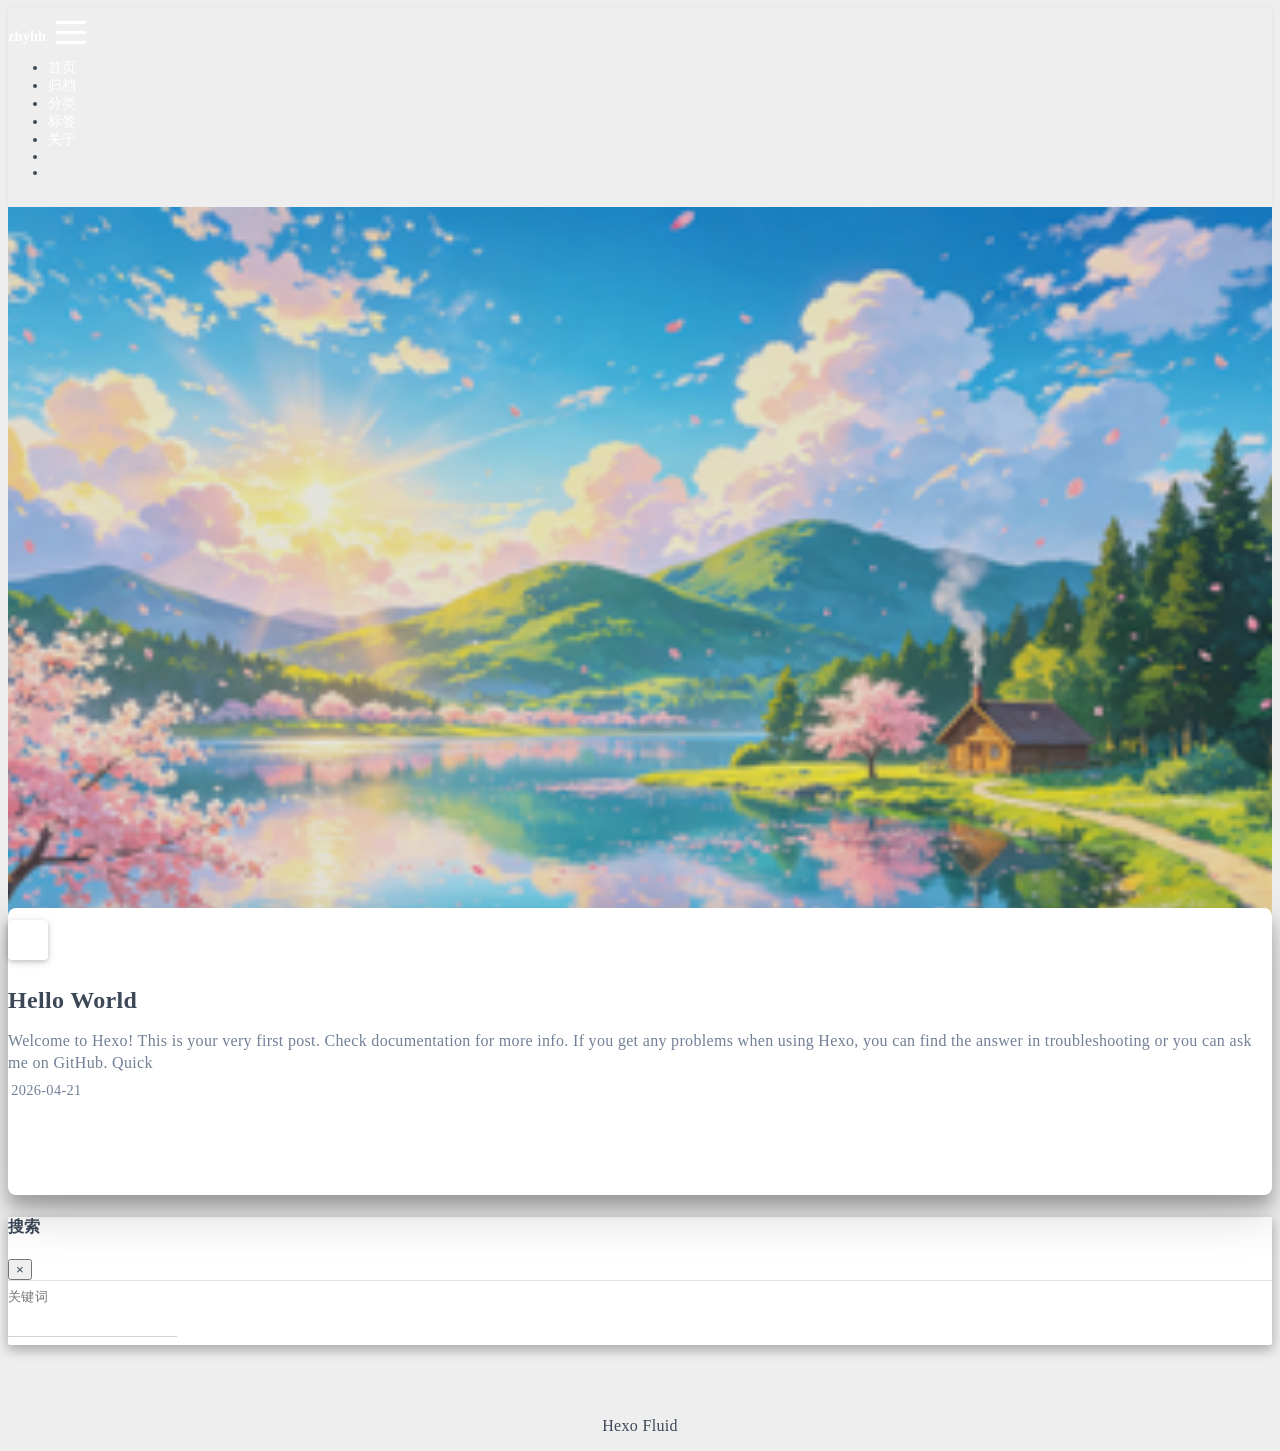
==== commit 59861de0: "Site updated: 2026-08-02 23:51:04" ====
--- a/index.html
+++ b/index.html
@@ -9,7 +9,7 @@
   <meta charset="UTF-8">
 
   <link rel="apple-touch-icon" sizes="76x76" href="/img/fluid.png">
-  <link rel="icon" href="/img/fluid.png">
+  <link rel="icon" href="/img/fluid">
   
 
   <meta name="viewport" content="width=device-width, initial-scale=1.0, maximum-scale=5.0, shrink-to-fit=no">
@@ -21,7 +21,7 @@
   
     <meta property="og:type" content="website">
 <meta property="og:title" content="zhyhh&#39;s blog">
-<meta property="og:url" content="http://example.com/index.html">
+<meta property="og:url" content="https://zhyhh0605.github.io/index.html">
 <meta property="og:site_name" content="zhyhh&#39;s blog">
 <meta property="og:locale" content="zh_CN">
 <meta property="article:author" content="zhyhh">
@@ -59,11 +59,15 @@
 
 
 
+  
+<link rel="stylesheet" href="/css/custom.css">
+
+
 
   <script id="fluid-configs">
     var Fluid = window.Fluid || {};
     Fluid.ctx = Object.assign({}, Fluid.ctx)
-    var CONFIG = {"hostname":"example.com","root":"/","version":"1.9.9","typing":{"enable":true,"typeSpeed":70,"cursorChar":"_","loop":false,"scope":[]},"anchorjs":{"enable":true,"element":"h1,h2,h3,h4,h5,h6","placement":"left","visible":"hover","icon":""},"progressbar":{"enable":true,"height_px":3,"color":"#29d","options":{"showSpinner":false,"trickleSpeed":100}},"code_language":{"enable":true,"default":"TEXT"},"copy_btn":true,"image_caption":{"enable":true},"image_zoom":{"enable":true,"img_url_replace":["",""]},"toc":{"enable":true,"expand_all":true,"placement":"right","headingSelector":"h1,h2,h3,h4,h5,h6","collapseDepth":0},"lazyload":{"enable":true,"loading_img":"/img/loading.gif","onlypost":false,"offset_factor":2},"web_analytics":{"enable":false,"follow_dnt":true,"baidu":null,"google":{"measurement_id":null},"tencent":{"sid":null,"cid":null},"leancloud":{"app_id":null,"app_key":null,"server_url":null,"path":"window.location.pathname","ignore_local":false},"openkounter":{"server_url":"https://open-kounter.mintimate.cn","path":"window.location.pathname","ignore_local":false},"umami":{"src":null,"website_id":null,"domains":null,"start_time":"2024-01-01T00:00:00.000Z","token":null,"api_server":null}},"search_path":"/local-search.xml","include_content_in_search":true};
+    var CONFIG = {"hostname":"zhyhh0605.github.io","root":"/","version":"1.9.9","typing":{"enable":true,"typeSpeed":70,"cursorChar":"_","loop":false,"scope":[]},"anchorjs":{"enable":true,"element":"h1,h2,h3,h4,h5,h6","placement":"left","visible":"hover","icon":""},"progressbar":{"enable":true,"height_px":3,"color":"#29d","options":{"showSpinner":false,"trickleSpeed":100}},"code_language":{"enable":true,"default":"TEXT"},"copy_btn":true,"image_caption":{"enable":true},"image_zoom":{"enable":true,"img_url_replace":["",""]},"toc":{"enable":true,"expand_all":true,"placement":"right","headingSelector":"h1,h2,h3,h4,h5,h6","collapseDepth":0},"lazyload":{"enable":true,"loading_img":"/img/loading.gif","onlypost":false,"offset_factor":2},"web_analytics":{"enable":false,"follow_dnt":true,"baidu":null,"google":{"measurement_id":null},"tencent":{"sid":null,"cid":null},"leancloud":{"app_id":null,"app_key":null,"server_url":null,"path":"window.location.pathname","ignore_local":false},"openkounter":{"server_url":"https://open-kounter.mintimate.cn","path":"window.location.pathname","ignore_local":false},"umami":{"src":null,"website_id":null,"domains":null,"start_time":"2024-01-01T00:00:00.000Z","token":null,"api_server":null}},"search_path":"/local-search.xml","include_content_in_search":true};
 
     if (CONFIG.web_analytics.follow_dnt) {
       var dntVal = navigator.doNotTrack || window.doNotTrack || navigator.msDoNotTrack;
@@ -288,9 +292,9 @@
   
 
 <div id="banner" class="banner" parallax=true
-     style="background: url('/img/banner.png') no-repeat center center; background-size: cover;">
+     style="background: url('/img/bg.png') no-repeat center center; background-size: cover;">
   <div class="full-bg-img">
-    <div class="mask flex-center" style="background-color: rgba(0, 0, 0, 0.2)">
+    <div class="mask flex-center" style="background-color: rgba(0, 0, 0, 0.1)">
       <div class="banner-text text-center fade-in-up">
         <div class="h2">
           
--- a/css/custom.css
+++ b/css/custom.css
@@ -0,0 +1,98 @@
+/* ========== 全局配色系统（适配Fluid明暗模式） ========== */
+:root {
+  --theme-main: #165DFF;
+  --theme-main-light: #4080ff;
+  --text-normal: #1F2937;
+  --text-light: #6B7280;
+  --bg-card: #f9fafb;
+  --border-color: #e5e7eb;
+}
+/* Fluid暗色模式自动变量覆盖 */
+html[data-theme="dark"] {
+  --theme-main: #4080ff;
+  --text-normal: #E5E7EB;
+  --text-light: #9CA3AF;
+  --bg-card: #27272a;
+  --border-color: #3f3f46;
+}
+
+/* 链接颜色统一替换 */
+a {
+  color: var(--theme-main);
+}
+a:hover {
+  color: var(--theme-main-light);
+  text-decoration: underline;
+}
+
+/* ========== 正文排版优化（核心！阅读体验提升） ========== */
+.post-content {
+  max-width: 760px !important;
+}
+.post-content p {
+  line-height: 1.75;
+  margin: 1rem 0;
+}
+.post-content h1, .post-content h2, .post-content h3 {
+  margin-top: 1.8rem;
+  margin-bottom: 0.8rem;
+}
+
+/* 文章图片美化 */
+.post-content img {
+  border-radius: 8px;
+}
+
+/* ========== 代码块美化 ========== */
+pre[class*="language-"] {
+  border-radius: 8px !important;
+}
+:not(pre) > code {
+  border-radius: 4px;
+}
+
+/* ========== 导航栏优化 ========== */
+#navbar {
+  box-shadow: 0 1px 6px rgba(0,0,0,0.06);
+}
+html[data-theme="dark"] #navbar {
+  box-shadow: 0 1px 6px rgba(0,0,0,0.25);
+}
+
+/* ========== 首页文章卡片美化 ========== */
+.card {
+  border-radius: 12px;
+  transition: transform 0.24s ease, box-shadow 0.24s ease;
+}
+.card:hover {
+  transform: translateY(-4px);
+  box-shadow: 0 8px 24px rgba(0,0,0,0.08);
+}
+html[data-theme="dark"] .card:hover {
+  box-shadow: 0 8px 24px rgba(0,0,0,0.3);
+}
+
+/* ========== TOC悬浮目录优化 ========== */
+.toc-wrapper {
+  border-radius: 10px;
+}
+
+/* ========== 返回顶部按钮 ========== */
+#back-to-top {
+  border-radius: 50%;
+  opacity: 0.75;
+  transition: opacity 0.2s;
+}
+#back-to-top:hover {
+  opacity: 1;
+}
+
+/* ========== 移动端适配（防止布局错乱） ========== */
+@media (max-width: 768px) {
+  .card:hover {
+    transform: none !important;
+  }
+  .post-content {
+    padding: 0 10px;
+  }
+}
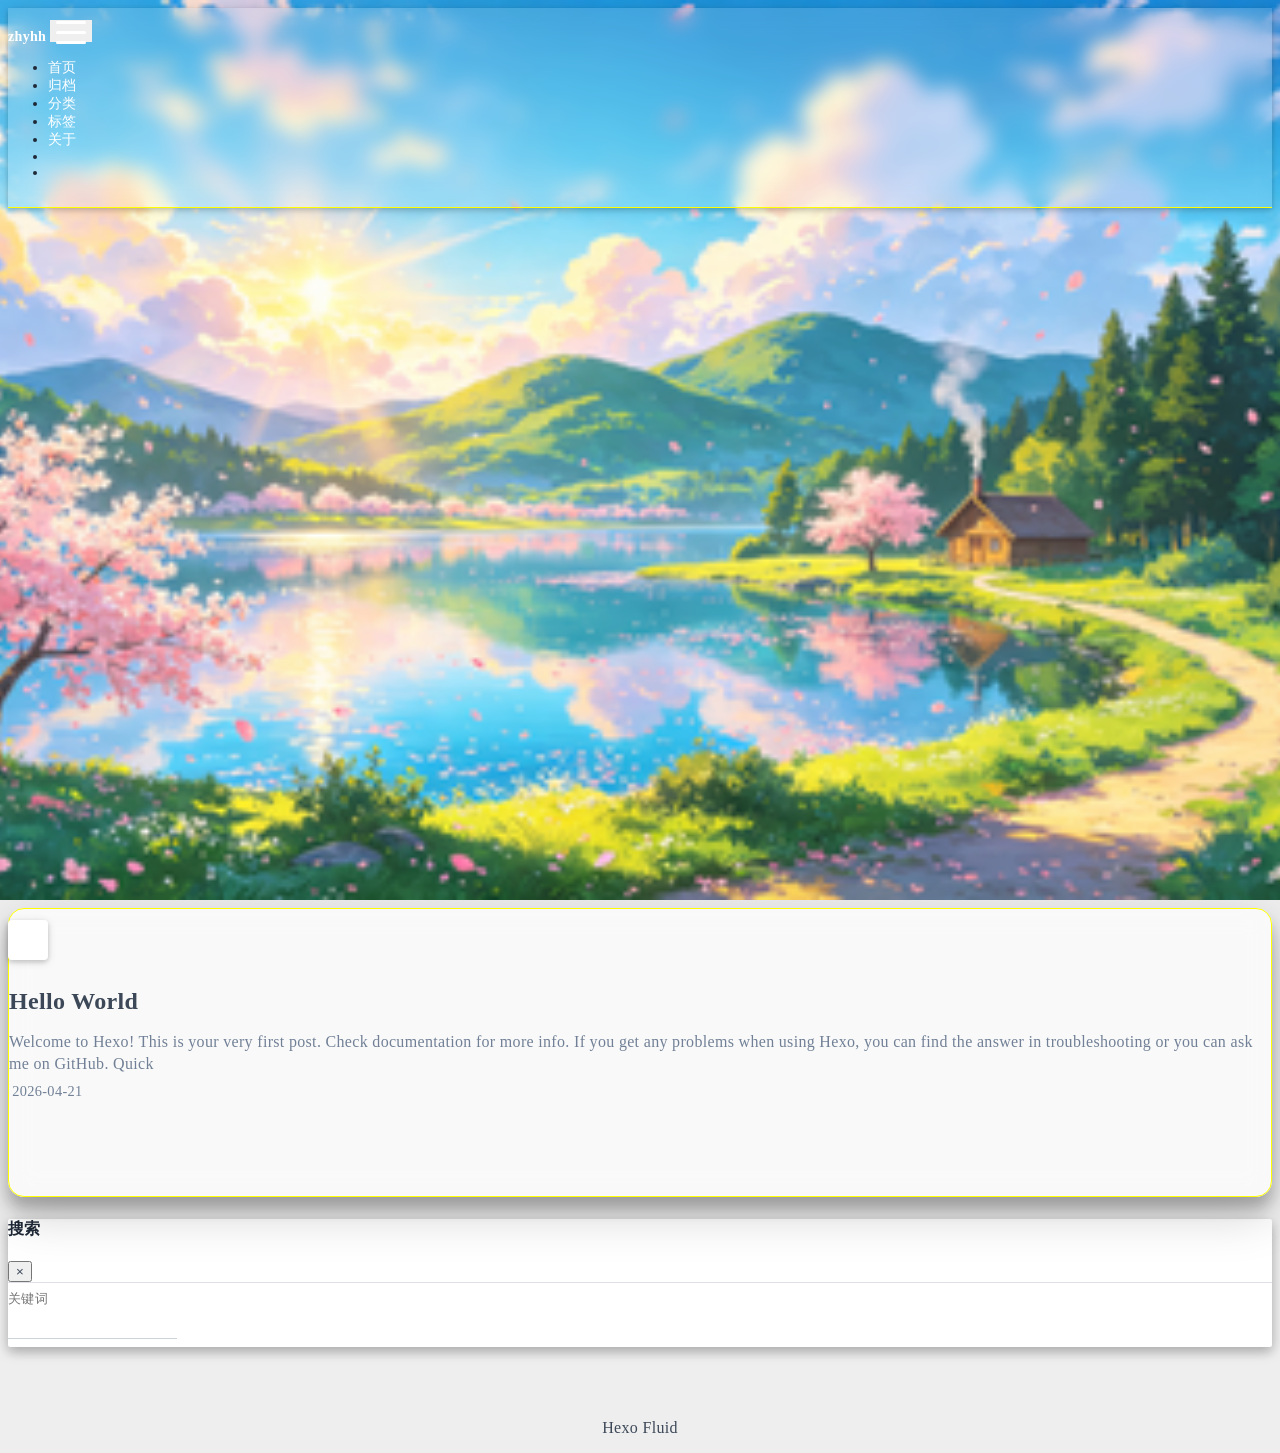
==== commit 46a0693a: "Site updated: 2026-08-04 00:09:12" ====
--- a/index.html
+++ b/index.html
@@ -9,7 +9,7 @@
   <meta charset="UTF-8">
 
   <link rel="apple-touch-icon" sizes="76x76" href="/img/fluid.png">
-  <link rel="icon" href="/img/fluid">
+  <link rel="icon" href="/img/fluid.png">
   
 
   <meta name="viewport" content="width=device-width, initial-scale=1.0, maximum-scale=5.0, shrink-to-fit=no">
@@ -292,9 +292,9 @@
   
 
 <div id="banner" class="banner" parallax=true
-     style="background: url('/img/bg.png') no-repeat center center; background-size: cover;">
+     style="background: url('/img/default.png') no-repeat center center; background-size: cover;">
   <div class="full-bg-img">
-    <div class="mask flex-center" style="background-color: rgba(0, 0, 0, 0.1)">
+    <div class="mask flex-center" style="background-color: rgba(0, 0, 0, 0)">
       <div class="banner-text text-center fade-in-up">
         <div class="h2">
           
--- a/css/custom.css
+++ b/css/custom.css
@@ -1,4 +1,43 @@
-/* ========== 全局配色系统（适配Fluid明暗模式） ========== */
+/* 隐藏原生banner图片，避免双层图重叠 */
+#banner .banner-bg img {
+  display: none !important;
+}
+#banner {
+  background: transparent !important;
+}
+
+/* 全局全屏背景 bg.png */
+body {
+  background-image: url("/img/bg.png") !important;
+  background-size: cover !important;
+  background-position: center !important;
+  background-attachment: fixed !important;
+  background-repeat: no-repeat !important;
+}
+
+/* 全屏遮罩，提升选择器权重，加!important强制生效 */
+html body::after {
+  content: "" !important;
+  position: fixed !important;
+  inset: 0 !important;
+  width: 100vw !important;
+  height: 100vh !important;
+  background: transparent !important;
+  pointer-events: none !important;
+  z-index: 999 !important;
+  transition: background 0.35s ease !important;
+}
+html[data-theme="dark"] body::after {
+  background: rgba(0, 0, 0, 0.58) !important;
+}
+
+/* 所有页面内容层级高于遮罩 */
+#navbar, #banner, main, footer {
+  position: relative !important;
+  z-index: 1000 !important;
+}
+
+/* ========== 全局配色变量 ========== */
 :root {
   --theme-main: #165DFF;
   --theme-main-light: #4080ff;
@@ -7,7 +46,6 @@
   --bg-card: #f9fafb;
   --border-color: #e5e7eb;
 }
-/* Fluid暗色模式自动变量覆盖 */
 html[data-theme="dark"] {
   --theme-main: #4080ff;
   --text-normal: #E5E7EB;
@@ -16,83 +54,96 @@
   --border-color: #3f3f46;
 }
 
-/* 链接颜色统一替换 */
+/* 导航栏毛玻璃（已修复黄色bug） */
+#navbar {
+  background: rgba(255, 255, 255, 0.15) !important;
+  backdrop-filter: blur(10px) !important;
+  -webkit-backdrop-filter: blur(10px) !important;
+  border-bottom: 1px solid rgba(255,255,0.18);
+}
+html[data-theme="dark"] #navbar {
+  background: rgba(0, 0, 0, 0.65) !important;
+  border-bottom: 1px solid rgba(255, 255, 0.08);
+}
+
+/* 首页卡片动画+悬浮上浮 */
+.index-card {
+  position: relative !important;
+  transition: transform 0.3s ease, box-shadow 0.3s ease !important;
+  opacity: 0;
+  transform: translateY(24px);
+  animation: fadeUp 0.6s ease-out forwards;
+}
+.index-card:nth-child(1){animation-delay:0.1s;}
+.index-card:nth-child(2){animation-delay:0.2s;}
+.index-card:nth-child(3){animation-delay:0.3s;}
+.index-card:nth-child(4){animation-delay:0.4s;}
+
+.index-card .card {
+  backdrop-filter: blur(12px) saturate(120%) !important;
+  -webkit-backdrop-filter: blur(12px) saturate(120%) !important;
+  border-radius: 16px !important;
+  border: 1px solid rgba(255, 255, 0.2) !important;
+  box-shadow: 0 4px 16px rgba(0,0,0,0.08);
+  transition: transform 0.3s ease, box-shadow 0.3s ease !important;
+}
+
+html:not([data-theme="dark"]) .index-card .card {
+  background: rgba(255, 255, 255, 0.65) !important;
+}
+html[data-theme="dark"] .index-card .card {
+  background: rgba(0, 0, 0, 0.82) !important;
+  border: 1px solid rgba(255, 255, 0.06) !important;
+}
+
+.index-card .card:hover {
+  transform: translateY(-8px) !important;
+}
+
+@keyframes fadeUp {
+  to {
+    opacity: 1;
+    transform: translateY(0);
+  }
+}
+
+/* 文章阅读面板 */
+#board {
+  backdrop-filter: blur(12px) saturate(120%) !important;
+  -webkit-backdrop-filter: blur(12px) saturate(120%) !important;
+  border-radius: 16px !important;
+  border: 1px solid rgba(255, 255, 0.2) !important;
+}
+html:not([data-theme="dark"]) #board {
+  background: rgba(255, 255, 255, 0.65) !important;
+}
+html[data-theme="dark"] #board {
+  background: rgba(0, 0, 0, 0.82) !important;
+}
+
+/* 链接文字 */
 a {
   color: var(--theme-main);
 }
 a:hover {
   color: var(--theme-main-light);
-  text-decoration: underline;
 }
 
-/* ========== 正文排版优化（核心！阅读体验提升） ========== */
-.post-content {
-  max-width: 760px !important;
+/* 次要文字 */
+body {
+  color: var(--text-normal);
 }
-.post-content p {
-  line-height: 1.75;
-  margin: 1rem 0;
-}
-.post-content h1, .post-content h2, .post-content h3 {
-  margin-top: 1.8rem;
-  margin-bottom: 0.8rem;
+.index-card .card small,
+.index-card .card .meta {
+  color: var(--text-light);
 }
 
-/* 文章图片美化 */
-.post-content img {
-  border-radius: 8px;
-}
-
-/* ========== 代码块美化 ========== */
-pre[class*="language-"] {
-  border-radius: 8px !important;
-}
-:not(pre) > code {
-  border-radius: 4px;
-}
-
-/* ========== 导航栏优化 ========== */
-#navbar {
-  box-shadow: 0 1px 6px rgba(0,0,0,0.06);
-}
-html[data-theme="dark"] #navbar {
-  box-shadow: 0 1px 6px rgba(0,0,0,0.25);
-}
-
-/* ========== 首页文章卡片美化 ========== */
-.card {
-  border-radius: 12px;
-  transition: transform 0.24s ease, box-shadow 0.24s ease;
-}
-.card:hover {
-  transform: translateY(-4px);
-  box-shadow: 0 8px 24px rgba(0,0,0,0.08);
-}
-html[data-theme="dark"] .card:hover {
-  box-shadow: 0 8px 24px rgba(0,0,0,0.3);
-}
-
-/* ========== TOC悬浮目录优化 ========== */
-.toc-wrapper {
-  border-radius: 10px;
-}
-
-/* ========== 返回顶部按钮 ========== */
-#back-to-top {
-  border-radius: 50%;
-  opacity: 0.75;
-  transition: opacity 0.2s;
-}
-#back-to-top:hover {
-  opacity: 1;
-}
-
-/* ========== 移动端适配（防止布局错乱） ========== */
-@media (max-width: 768px) {
-  .card:hover {
+/* 移动端关闭卡片悬浮 */
+@media (max-width:768px) {
+  .index-card .card:hover {
     transform: none !important;
   }
-  .post-content {
-    padding: 0 10px;
+  #navbar {
+    backdrop-filter: blur(6px) !important;
   }
 }
